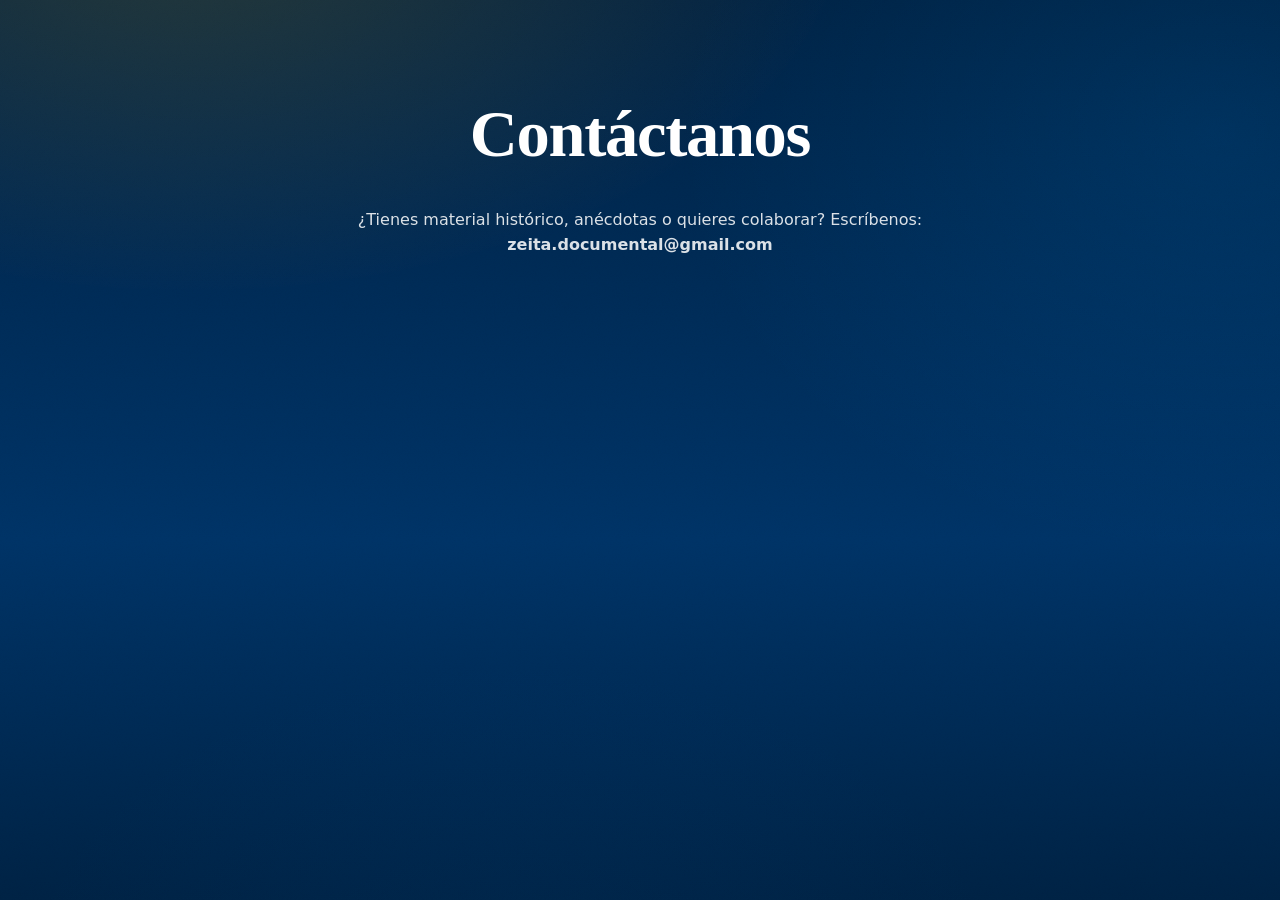
==== contacto.html @ 8b71ff65 "Add files via upload" ====
<!DOCTYPE html>
<html lang="es">
<head>
  <meta charset="UTF-8" />
  <meta name="viewport" content="width=device-width,initial-scale=1" />
  <title>Contáctanos | ZEITA</title>
  <link rel="stylesheet" href="style.css">
  <!-- Google Fonts igual -->
</head>
<body>
  <!-- NAV igual -->

  <main class="section" style="padding-top:100px;">
    <div class="wrap">
      <h1 style="text-align:center; margin-bottom:40px;">Contáctanos</h1>
      <p style="max-width:600px; margin:0 auto; text-align:center;">
        ¿Tienes material histórico, anécdotas o quieres colaborar? Escríbenos:
        <br><strong>zeita.documental@gmail.com</strong>
      </p>
      <!-- Aquí puedes agregar un formulario real más adelante -->
    </div>
  </main>
</body>
</html>
---- style.css ----
/* =========================
   ZEITA — Azul Institucional + Dorado Amarillo
   ========================= */

:root{
  --bg0:#002244; /* azul muy oscuro */
  --bg1:#003366; /* azul institucional medio */
  --bg2:#0055a4; /* azul medio-brillante */
  --ink:#ffffff; /* texto principal */
  --muted:#cbd6e8; /* textos secundarios */
  --faint:#7a8ca6; /* detalles sutiles */
  --gold:#f2b600; /* dorado amarillo acento principal */
  --gold2:#fff176; /* dorado amarillo claro */
  --gold-rgb: 242,182,0;
  --gold2-rgb: 255,241,118;
  --blue-accent: 0,153,255;
  --blue-deep: 0,85,164;
  --line: rgba(var(--gold-rgb),.22);
  --glass: rgba(255,255,255,.06);
  --glass2: rgba(255,255,255,.09);
  --shadow: 0 18px 60px rgba(0,0,0,.55);
  --shadow2: 0 12px 40px rgba(0,0,0,.45);
  --radius-xl: 28px;
  --radius-lg: 20px;
  --radius-md: 14px;
  --max: 1180px;
  --pad: clamp(18px, 2.4vw, 34px);
  --h1: clamp(2.6rem, 5.2vw, 5.2rem);
  --h2: clamp(1.6rem, 2.8vw, 2.4rem);
  --h3: clamp(1.05rem, 1.35vw, 1.3rem);
  --p: clamp(1rem, 1.1vw, 1.05rem);
  --ease: cubic-bezier(.2,.9,.2,1);
}

*{ box-sizing:border-box; }
html,body{ height:100%; }
body{
  margin:0;
  font-family: "Manrope", system-ui, -apple-system, Segoe UI, sans-serif;
  color: var(--ink);
  background:
    radial-gradient(1200px 700px at 15% -10%, rgba(var(--gold-rgb),.16), transparent 55%),
    radial-gradient(900px 700px at 95% 15%, rgba(var(--blue-accent),.10), transparent 60%),
    radial-gradient(900px 600px at 40% 110%, rgba(var(--blue-deep),.08), transparent 55%),
    linear-gradient(180deg, var(--bg0), var(--bg1) 60%, var(--bg0));
  overflow-x:hidden;
  line-height:1.55;
}

a{ color: inherit; text-decoration: none; }
button{ font: inherit; }

/* Subtle grain */
body::before{
  content:"";
  position:fixed;
  inset:0;
  pointer-events:none;
  background-image:
    url("data:image/svg+xml,%3Csvg xmlns='http://www.w3.org/2000/svg' width='220' height='220'%3E%3Cfilter id='n'%3E%3CfeTurbulence type='fractalNoise' baseFrequency='.9' numOctaves='3' stitchTiles='stitch'/%3E%3C/filter%3E%3Crect width='220' height='220' filter='url(%23n)' opacity='.18'/%3E%3C/svg%3E");
  mix-blend-mode: overlay;
  opacity:.18;
}

/* =========================
   NAV
   ========================= */
.nav{
  position: sticky;
  top: 0;
  z-index: 50;
  backdrop-filter: blur(12px);
  -webkit-backdrop-filter: blur(12px);
  background: linear-gradient(180deg, rgba(0,34,68,.78), rgba(0,34,68,.25));
  border-bottom: 1px solid var(--line);
}
.nav__inner{
  max-width: var(--max);
  margin: 0 auto;
  padding: 12px var(--pad);
  display:flex;
  align-items:center;
  justify-content:space-between;
  gap: 14px;
}
.nav__secondary-links a:hover {
  color: var(--gold);
  opacity: 1;
}
.brand{
  display:flex;
  align-items:baseline;
  gap: 10px;
  letter-spacing:.22em;
  text-transform:uppercase;
  font-weight:800;
  user-select:none;
}
.brand .mark{
  width: 10px; height:10px; border-radius:50%;
  background: radial-gradient(circle at 30% 30%, var(--gold2), var(--gold));
  box-shadow: 0 0 0 6px rgba(var(--gold-rgb),.10);
  transform: translateY(-1px);
}
.brand span{
  font-size: .92rem;
}
.brand em{
  font-style:normal;
  font-family: "Fraunces", serif;
  font-weight: 520;
  letter-spacing:.08em;
  opacity:.9;
  font-size:.82rem;
  margin-left: 4px;
  color: rgba(255,255,255,.78);
}

.nav__links{
  display:flex;
  gap: 16px;
  align-items:center;
  flex-wrap:wrap;
  justify-content:flex-end;
}
.nav__links a{
  font-size: .92rem;
  color: rgba(255,255,255,.86);
  opacity:.9;
  padding: 8px 10px;
  border-radius: 999px;
  border: 1px solid transparent;
  transition: transform .2s var(--ease), background .2s var(--ease), border-color .2s var(--ease), opacity .2s var(--ease);
}
.nav__links a:hover{
  background: rgba(255,255,255,.06);
  border-color: var(--line);
  transform: translateY(-1px);
  opacity:1;
}

.nav__cta{
  display:flex;
  gap: 10px;
  align-items:center;
}

.btn{
  border:0;
  cursor:pointer;
  border-radius: 999px;
  padding: 10px 14px;
  background: rgba(255,255,255,.06);
  color: var(--ink);
  border: 1px solid rgba(255,255,255,.10);
  box-shadow: 0 10px 30px rgba(0,0,0,.25);
  transition: transform .18s var(--ease), background .18s var(--ease), border-color .18s var(--ease);
  display:inline-flex;
  align-items:center;
  gap: 10px;
  white-space: nowrap;
}
.btn:hover{
  transform: translateY(-1px);
  background: rgba(255,255,255,.085);
  border-color: var(--line);
}
.btn:active{ transform: translateY(0px) scale(.98); }

.btn--gold{
  background: linear-gradient(135deg, rgba(var(--gold-rgb),.95), rgba(var(--gold2-rgb),.85));
  color: #001122;
  border: 1px solid rgba(var(--gold2-rgb),.45);
  box-shadow: 0 18px 45px rgba(var(--gold-rgb),.14);
}
.btn--gold:hover{
  background: linear-gradient(135deg, rgba(var(--gold2-rgb),.95), rgba(var(--gold-rgb),.9));
  border-color: rgba(255,255,255,.22);
}

.icon{
  width: 16px;
  height: 16px;
  display:inline-block;
}

/* Mobile menu */
.menuBtn{
  display:none;
}

/* =========================
   LAYOUT UTILS
   ========================= */
.wrap{
  max-width: var(--max);
  margin: 0 auto;
  padding: 0 var(--pad);
}

.section{
  padding: clamp(54px, 7vw, 96px) 0;
  position:relative;
}
.section__head{
  display:flex;
  align-items:flex-end;
  justify-content:space-between;
  gap: 18px;
  margin-bottom: 22px;
}
.kicker{
  text-transform: uppercase;
  letter-spacing: .28em;
  font-weight: 700;
  font-size: .82rem;
  color: rgba(var(--gold-rgb),.9);
}
h1,h2,h3{
  margin:0;
  font-family: "Fraunces", serif;
}
h1{
  font-size: var(--h1);
  line-height: 1.02;
  letter-spacing: -0.02em;
}
h2{
  font-size: var(--h2);
  line-height: 1.12;
  letter-spacing: -0.01em;
}
h3{
  font-size: var(--h3);
  letter-spacing: -0.01em;
}
p{
  margin:0;
  font-size: var(--p);
  color: rgba(255,255,255,.86);
}
.muted{ color: var(--muted); }

.rule{
  height:1px;
  background: linear-gradient(90deg, transparent, rgba(var(--gold-rgb),.35), transparent);
  margin-top: 18px;
}

/* =========================
   HERO
   ========================= */
.hero{
  min-height: calc(100vh - 58px);
  display:grid;
  align-items:center;
  position:relative;
  isolation:isolate;
  padding: clamp(26px, 4vw, 46px) 0 clamp(56px, 6vw, 86px);
}

/* “Poster” background */
.hero::before{
  content:"";
  position:absolute;
  inset: -40px -20px -20px -20px;
  background:
    radial-gradient(900px 520px at 22% 28%, rgba(var(--gold-rgb),.20), transparent 58%),
    radial-gradient(700px 520px at 80% 22%, rgba(var(--blue-accent),.12), transparent 60%),
    radial-gradient(820px 520px at 56% 85%, rgba(var(--blue-deep),.10), transparent 60%),
    linear-gradient(180deg, rgba(0,0,0,.68), rgba(0,0,0,.92));
  z-index:-2;
}
.hero::after{
  content:"";
  position:absolute;
  inset:0;
  background:
    linear-gradient(90deg, rgba(var(--gold-rgb),.10) 1px, transparent 1px) 0 0/56px 56px,
    linear-gradient(0deg, rgba(255,255,255,.06) 1px, transparent 1px) 0 0/56px 56px;
  opacity:.10;
  mask-image: radial-gradient(600px 420px at 40% 35%, black 20%, transparent 68%);
  z-index:-1;
  pointer-events:none;
}

.hero__grid{
  display:grid;
  grid-template-columns: 1.2fr .8fr;
  gap: clamp(18px, 3.2vw, 36px);
  align-items:stretch;
}

.hero__copy{
  background: linear-gradient(180deg, rgba(255,255,255,.06), rgba(255,255,255,.03));
  border: 1px solid rgba(255,255,255,.10);
  border-radius: var(--radius-xl);
  box-shadow: var(--shadow);
  padding: clamp(18px, 2.8vw, 30px);
  position:relative;
  overflow:hidden;
}
.hero__copy::before{
  content:"";
  position:absolute;
  inset:-2px;
  background: radial-gradient(500px 220px at 20% 0%, rgba(var(--gold-rgb),.22), transparent 70%);
  pointer-events:none;
  opacity:.8;
}
.hero__copy > *{ position:relative; }

.hero__titleRow{
  display:flex;
  align-items:flex-end;
  justify-content:space-between;
  gap: 14px;
  margin-bottom: 14px;
}

.tag{
  display:inline-flex;
  align-items:center;
  gap: 10px;
  padding: 10px 12px;
  border-radius: 999px;
  background: rgba(255,255,255,.06);
  border: 1px solid rgba(var(--gold-rgb),.20);
  color: rgba(255,255,255,.88);
  font-size: .9rem;
  box-shadow: 0 12px 35px rgba(0,0,0,.25);
  max-width: max-content;
}
.tag b{
  color: rgba(var(--gold-rgb),.95);
  font-weight: 800;
  letter-spacing: .12em;
  text-transform: uppercase;
  font-size: .78rem;
}

.hero__lede{
  margin-top: 14px;
  max-width: 64ch;
}

.hero__actions{
  display:flex;
  flex-wrap:wrap;
  gap: 12px;
  margin-top: 18px;
  align-items:center;
}

.metaRow{
  display:flex;
  flex-wrap:wrap;
  gap: 10px;
  margin-top: 18px;
  padding-top: 16px;
  border-top: 1px solid rgba(255,255,255,.10);
}
.chip{
  display:flex;
  gap: 10px;
  align-items:center;
  padding: 10px 12px;
  border-radius: 14px;
  background: rgba(0,0,0,.28);
  border: 1px solid rgba(255,255,255,.10);
  color: rgba(255,255,255,.86);
  min-width: 170px;
}
.chip strong{
  display:block;
  font-size:.9rem;
  font-weight:800;
  letter-spacing:.03em;
}
.chip span{
  display:block;
  font-size:.82rem;
  color: var(--muted);
  margin-top: 2px;
}

.hero__poster{
  border-radius: var(--radius-xl);
  border: 1px solid rgba(255,255,255,.10);
  background:
    radial-gradient(1100px 520px at 30% 15%, rgba(var(--gold-rgb),.26), transparent 55%),
    radial-gradient(700px 520px at 80% 78%, rgba(var(--blue-accent),.12), transparent 58%),
    linear-gradient(180deg, rgba(255,255,255,.06), rgba(255,255,255,.03));
  box-shadow: var(--shadow);
  overflow:hidden;
  position:relative;
  min-height: 420px;
  display:grid;
  align-items:end;
}

.posterFilm{
  position:absolute;
  inset:0;
  opacity:.9;
  pointer-events:none;
}

.poster__inner{
  padding: 18px 18px 16px;
  display:grid;
  gap: 12px;
  position:relative;
}
.poster__badge{
  justify-self:start;
  display:inline-flex;
  align-items:center;
  gap: 10px;
  padding: 10px 12px;
  border-radius: 14px;
  background: rgba(0,34,68,.55);
  border: 1px solid rgba(255,255,255,.12);
  backdrop-filter: blur(10px);
  -webkit-backdrop-filter: blur(10px);
  box-shadow: var(--shadow2);
  color: rgba(255,255,255,.92);
  font-size:.92rem;
}
.poster__badge i{
  width: 10px; height:10px; border-radius:50%;
  background: radial-gradient(circle at 30% 30%, var(--gold2), var(--gold));
  box-shadow: 0 0 0 7px rgba(var(--gold-rgb),.10);
  display:inline-block;
}
.poster__title{
  font-family: "Fraunces", serif;
  font-size: clamp(1.55rem, 2.2vw, 2.2rem);
  letter-spacing:-.02em;
  margin:0;
}
.poster__sub{
  color: var(--muted);
  font-size: .95rem;
  margin:0;
  max-width: 45ch;
}

.poster__stats{
  display:grid;
  grid-template-columns: repeat(3, minmax(0, 1fr));
  gap: 10px;
  margin-top: 4px;
}
.stat{
  padding: 12px;
  border-radius: 16px;
  border: 1px solid rgba(255,255,255,.10);
  background: rgba(0,0,0,.28);
  backdrop-filter: blur(10px);
  -webkit-backdrop-filter: blur(10px);
}
.stat b{
  display:block;
  color: rgba(var(--gold2-rgb),.92);
  font-weight: 900;
  letter-spacing: .06em;
  text-transform: uppercase;
  font-size: .76rem;
}
.stat span{
  display:block;
  margin-top: 6px;
  font-weight: 750;
  font-size: 1rem;
  color: rgba(255,255,255,.92);
}

/* =========================
   FEATURE GRID
   ========================= */
.grid{
  display:grid;
  grid-template-columns: 1fr 1fr;
  gap: clamp(14px, 2vw, 22px);
}

.card{
  border-radius: var(--radius-lg);
  border: 1px solid rgba(255,255,255,.10);
  background: linear-gradient(180deg, rgba(255,255,255,.06), rgba(255,255,255,.03));
  box-shadow: 0 18px 50px rgba(0,0,0,.35);
  padding: clamp(16px, 2vw, 22px);
  position:relative;
  overflow:hidden;
  transform: translateZ(0);
  transition: transform .22s var(--ease), border-color .22s var(--ease), background .22s var(--ease);
}
.card::before{
  content:"";
  position:absolute;
  inset:-1px;
  background: radial-gradient(380px 220px at 15% 0%, rgba(var(--gold-rgb),.18), transparent 70%);
  opacity:.65;
  pointer-events:none;
}
.card > *{ position:relative; }

.card:hover{
  transform: translateY(-6px);
  border-color: var(--line);
  background: linear-gradient(180deg, rgba(255,255,255,.075), rgba(255,255,255,.035));
}

.card__top{
  display:flex;
  align-items:flex-start;
  justify-content:space-between;
  gap: 10px;
  margin-bottom: 10px;
}
.pill{
  display:inline-flex;
  align-items:center;
  gap: 8px;
  padding: 8px 10px;
  border-radius: 999px;
  background: rgba(0,0,0,.26);
  border: 1px solid rgba(255,255,255,.10);
  color: var(--muted);
  font-size: .86rem;
}
.dot{
  width:8px; height:8px; border-radius:50%;
  background: rgba(var(--gold-rgb),.95);
  box-shadow: 0 0 0 6px rgba(var(--gold-rgb),.12);
  display:inline-block;
}
.card h3{
  margin: 2px 0 8px;
  color: rgba(255,255,255,.95);
}
.card p{
  color: var(--muted);
}

/* =========================
   TIMELINE
   ========================= */
.timeline{
  margin-top: 18px;
  display:grid;
  gap: 14px;
}
.event{
  border-radius: var(--radius-lg);
  border: 1px solid rgba(255,255,255,.10);
  background: rgba(0,0,0,.22);
  overflow:hidden;
  position:relative;
}
.event::before{
  content:"";
  position:absolute;
  left: 0; top: 0; bottom:0;
  width: 2px;
  background: linear-gradient(180deg, rgba(var(--gold2-rgb),.9), rgba(var(--gold-rgb),.15));
  opacity:.9;
}
.event__inner{
  padding: 16px 16px 16px 18px;
  display:grid;
  grid-template-columns: 180px 1fr;
  gap: 12px;
  align-items:start;
}
.event__when{
  padding: 12px;
  border-radius: 16px;
  background: linear-gradient(180deg, rgba(255,255,255,.06), rgba(255,255,255,.02));
  border: 1px solid rgba(var(--gold-rgb),.18);
}
.event__when b{
  display:block;
  font-size: .82rem;
  letter-spacing: .22em;
  text-transform: uppercase;
  color: rgba(var(--gold2-rgb),.95);
  font-weight: 900;
}
.event__when span{
  display:block;
  margin-top: 6px;
  color: var(--muted);
  font-size: .95rem;
  font-weight: 650;
}
.event__body h3{
  margin: 2px 0 6px;
}
.event__body p{
  margin:0;
  color: var(--muted);
}

/* =========================
   TRAILER
   ========================= */
.trailer{
  border-radius: var(--radius-xl);
  border: 1px solid rgba(255,255,255,.10);
  background:
    radial-gradient(900px 420px at 18% 10%, rgba(var(--gold-rgb),.20), transparent 60%),
    radial-gradient(750px 420px at 90% 90%, rgba(var(--blue-accent),.10), transparent 65%),
    linear-gradient(180deg, rgba(255,255,255,.05), rgba(255,255,255,.02));
  box-shadow: var(--shadow);
  overflow:hidden;
  position:relative;
}
.trailer__grid{
  display:grid;
  grid-template-columns: 1fr .9fr;
  gap: 0;
  align-items:stretch;
}
.screen{
  position:relative;
  min-height: 340px;
  overflow:hidden;
  border-right: 1px solid rgba(255,255,255,.08);
  background: linear-gradient(180deg, rgba(0,0,0,.35), rgba(0,0,0,.75));
}

.screen::before{
  content:"";
  position:absolute;
  inset:-40px;
  background:
    linear-gradient(0deg, rgba(255,255,255,.06), rgba(255,255,255,0) 30%),
    radial-gradient(900px 420px at 50% 40%, rgba(var(--gold2-rgb),.18), transparent 62%),
    conic-gradient(from 120deg at 40% 45%,
      rgba(255,255,255,.10),
      rgba(255,255,255,0) 18%,
      rgba(var(--gold-rgb),.22) 35%,
      rgba(255,255,255,0) 54%,
      rgba(var(--blue-accent),.12) 72%,
      rgba(255,255,255,0) 100%);
  filter: blur(0px);
  opacity:.9;
  transform: translate3d(0,0,0);
  animation: drift 10s linear infinite;
}
.screen::after{
  content:"";
  position:absolute;
  inset:0;
  background:
    linear-gradient(90deg, rgba(0,0,0,.55), transparent 22%, transparent 78%, rgba(0,0,0,.55)),
    repeating-linear-gradient(0deg, rgba(255,255,255,.055) 0 1px, transparent 1px 5px);
  opacity:.35;
  pointer-events:none;
  mix-blend-mode: overlay;
}
@keyframes drift{
  0%{ transform: translate3d(-2%, -1%, 0) scale(1.02); }
  50%{ transform: translate3d(2%, 1%, 0) scale(1.03); }
  100%{ transform: translate3d(-2%, -1%, 0) scale(1.02); }
}

.play{
  position:absolute;
  inset:0;
  display:grid;
  place-items:center;
  padding: 18px;
}
.playBtn{
  cursor:pointer;
  border: 1px solid rgba(var(--gold2-rgb),.32);
  background: rgba(0,34,68,.52);
  backdrop-filter: blur(10px);
  -webkit-backdrop-filter: blur(10px);
  color: rgba(255,255,255,.92);
  border-radius: 999px;
  padding: 12px 14px;
  display:inline-flex;
  align-items:center;
  gap: 10px;
  box-shadow: 0 18px 50px rgba(0,0,0,.55);
  transition: transform .2s var(--ease), border-color .2s var(--ease), background .2s var(--ease);
  user-select:none;
}
.playBtn:hover{
  transform: translateY(-2px);
  border-color: rgba(var(--gold2-rgb),.55);
  background: rgba(0,34,68,.62);
}
.playBtn:active{ transform: translateY(0) scale(.98); }

.triangle{
  width: 0; height: 0;
  border-left: 10px solid rgba(var(--gold2-rgb),.95);
  border-top: 7px solid transparent;
  border-bottom: 7px solid transparent;
  filter: drop-shadow(0 6px 18px rgba(var(--gold-rgb),.25));
}

.trailer__panel{
  padding: clamp(18px, 2.4vw, 26px);
  display:grid;
  gap: 14px;
}
.list{
  display:grid;
  gap: 10px;
  padding:0;
  margin:0;
  list-style:none;
}
.li{
  display:flex;
  gap: 10px;
  align-items:flex-start;
  padding: 12px;
  border-radius: 16px;
  border: 1px solid rgba(255,255,255,.10);
  background: rgba(0,0,0,.22);
}
.li svg{ flex:0 0 auto; margin-top: 2px; opacity:.95; }
.li b{ display:block; font-weight:850; letter-spacing:-.01em; }
.li span{ display:block; color: var(--muted); margin-top: 3px; font-size:.95rem; }

/* =========================
   QUOTES
   ========================= */
.quotes{
  display:grid;
  grid-template-columns: 1.2fr .8fr;
  gap: clamp(14px, 2vw, 22px);
  align-items:stretch;
}
blockquote{
  margin:0;
  border-radius: var(--radius-xl);
  border: 1px solid rgba(255,255,255,.10);
  background: linear-gradient(180deg, rgba(255,255,255,.06), rgba(255,255,255,.03));
  box-shadow: var(--shadow2);
  padding: clamp(18px, 2.2vw, 26px);
  position:relative;
  overflow:hidden;
}
blockquote::before{
  content:"“";
  position:absolute;
  top: -22px;
  left: 12px;
  font-family: "Fraunces", serif;
  font-size: 120px;
  color: rgba(var(--gold-rgb),.22);
  line-height:1;
}
blockquote p{
  position:relative;
  font-size: clamp(1.02rem, 1.2vw, 1.14rem);
  color: rgba(255,255,255,.88);
  max-width: 70ch;
}
blockquote footer{
  margin-top: 14px;
  color: var(--muted);
  font-size: .95rem;
  position:relative;
}
.quoteAside{
  border-radius: var(--radius-xl);
  border: 1px solid rgba(var(--gold-rgb),.18);
  background: rgba(0,0,0,.22);
  padding: clamp(18px, 2.2vw, 26px);
  box-shadow: var(--shadow2);
  display:grid;
  gap: 12px;
  align-content:start;
}
.quoteAside .mini{
  display:grid;
  gap: 6px;
  padding: 12px;
  border-radius: 18px;
  border: 1px solid rgba(255,255,255,.10);
  background: rgba(255,255,255,.04);
}
.quoteAside .mini b{
  letter-spacing: .18em;
  text-transform: uppercase;
  font-size: .78rem;
  color: rgba(var(--gold2-rgb),.9);
}
.quoteAside .mini span{
  color: var(--muted);
  font-size: .95rem;
}

/* =========================
   FOOTER
   ========================= */
footer.siteFooter{
  padding: 42px 0 56px;
  border-top: 1px solid rgba(255,255,255,.08);
  background: linear-gradient(180deg, rgba(0,0,0,0), rgba(0,0,0,.35));
}
.footerGrid{
  display:grid;
  grid-template-columns: 1.2fr .8fr;
  gap: 18px;
  align-items:start;
}
.fine{
  color: var(--muted);
  font-size:.95rem;
}
.footLinks{
  display:flex;
  flex-wrap:wrap;
  gap: 10px;
  justify-content:flex-end;
  align-items:center;
}
.footLinks a{
  padding: 8px 10px;
  border-radius: 999px;
  border: 1px solid rgba(255,255,255,.10);
  background: rgba(255,255,255,.04);
  color: rgba(255,255,255,.84);
  transition: transform .2s var(--ease), border-color .2s var(--ease), background .2s var(--ease);
  font-size:.92rem;
}
.footLinks a:hover{
  transform: translateY(-2px);
  border-color: var(--line);
  background: rgba(255,255,255,.06);
}

/* =========================
   REVEAL ANIMATIONS
   ========================= */
.reveal{
  opacity:0;
  transform: translateY(14px);
  filter: blur(2px);
  transition: opacity .7s var(--ease), transform .7s var(--ease), filter .7s var(--ease);
}
.reveal.in{
  opacity:1;
  transform: translateY(0);
  filter: blur(0);
}
.stagger > *{
  opacity:0;
  transform: translateY(10px);
  transition: opacity .7s var(--ease), transform .7s var(--ease);
}
.stagger.in > *{
  opacity:1;
  transform: translateY(0);
}
.stagger.in > *:nth-child(1){ transition-delay: .04s; }
.stagger.in > *:nth-child(2){ transition-delay: .10s; }
.stagger.in > *:nth-child(3){ transition-delay: .16s; }
.stagger.in > *:nth-child(4){ transition-delay: .22s; }
.stagger.in > *:nth-child(5){ transition-delay: .28s; }
.stagger.in > *:nth-child(6){ transition-delay: .34s; }

/* =========================
   RESPONSIVE
   ========================= */
@media (max-width: 980px){
  .hero__grid{ grid-template-columns: 1fr; }
  .hero__poster{ min-height: 360px; }
  .trailer__grid{ grid-template-columns: 1fr; }
  .screen{ border-right: 0; border-bottom: 1px solid rgba(255,255,255,.08); min-height: 300px; }
  .quotes{ grid-template-columns: 1fr; }
  .footerGrid{ grid-template-columns: 1fr; }
  .footLinks{ justify-content:flex-start; }
  .event__inner{ grid-template-columns: 1fr; }
  .event__when{ max-width: 360px; }
}
@media (max-width: 760px){
  .nav__links{ display:none; }
  .menuBtn{ display:inline-flex; }
  .grid{ grid-template-columns: 1fr; }
  .poster__stats{ grid-template-columns: 1fr; }
  .chip{ min-width: 0; flex: 1 1 220px; }
}

/* Mobile drawer */
.drawer{
  position:fixed;
  inset:0;
  background: rgba(0,0,0,.65);
  opacity:0;
  pointer-events:none;
  transition: opacity .25s var(--ease);
  z-index: 80;
}
.drawer.open{
  opacity:1;
  pointer-events:auto;
}
.drawer__panel{
  position:absolute;
  right: 12px;
  top: 12px;
  width: min(420px, calc(100% - 24px));
  border-radius: 22px;
  border: 1px solid rgba(255,255,255,.12);
  background: rgba(0,34,68,.72);
  backdrop-filter: blur(14px);
  -webkit-backdrop-filter: blur(14px);
  box-shadow: 0 22px 70px rgba(0,0,0,.6);
  padding: 14px;
  transform: translateY(-10px) scale(.98);
  transition: transform .25s var(--ease);
}
.drawer.open .drawer__panel{ transform: translateY(0) scale(1); }
.drawer__panel header{
  display:flex;
  align-items:center;
  justify-content:space-between;
  gap: 10px;
  padding: 6px 6px 10px;
}
.drawer__panel nav{
  display:grid;
  gap: 8px;
  padding: 6px;
}
.drawer__panel nav a{
  padding: 12px 12px;
  border-radius: 14px;
  border: 1px solid rgba(255,255,255,.10);
  background: rgba(255,255,255,.04);
  color: rgba(255,255,255,.90);
}
.drawer__panel nav a:hover{
  border-color: var(--line);
  background: rgba(255,255,255,.06);
}

/* Prefer reduced motion */
@media (prefers-reduced-motion: reduce){
  .reveal, .stagger > * { transition: none !important; }
  .screen::before{ animation: none !important; }
}

.nav__inner {
  display: flex;
  align-items: center;
  justify-content: center; /* Centra todo horizontalmente */
  gap: 60px;
  padding: 20px 30px; /* Más padding vertical para dar espacio arriba y abajo */
  max-width: var(--max);
  margin: 0 auto;
  flex-wrap: nowrap;
}

.brand {
  display: flex;
  align-items: center;
  gap: 8px;
  flex-shrink: 0;
  white-space: nowrap;
}

/* Logo */
.brand-logo {
  width: 38px;
  height: 38px;
  border-radius: 50%;
  object-fit: contain;
  background: #000;
  margin: 0;
}

/* Texto ZEITA y Documental Sudamericano */
.brand span {
  font-weight: bold;
  font-size: 1.4rem; /* Un poco más grande */
  color: var(--ink);
  line-height: 1.1;
}

.brand em {
  font-style: normal;
  font-size: 0.9rem;
  color: rgba(0,0,0,0.6);
  display: block; /* Esto hace que esté en línea separada */
  line-height: 1.1;
  margin-top: 2px;
}

/* Enlaces principales */
.nav__links {
  display: flex;
  justify-content: center;
  gap: 50px;
  flex: 1 1 auto;
  min-width: 500px;
  flex-shrink: 0;
}

/* Botones y menú a la derecha */
.nav__cta {
  display: flex;
  align-items: center;
  gap: 20px;
  flex-shrink: 0;
  white-space: nowrap;
  position: relative;
}

/* Ocultar enlaces secundarios originales */
.nav__secondary-links {
  display: none;
}

/* Botón desplegable + información */
.btn-info {
  background-color: #FF7F50; /* Color anaranjado */
  color: white;
  border: none;
  padding: 8px 16px;
  border-radius: 999px;
  cursor: pointer;
  font-weight: 600;
  transition: background-color 0.3s ease;
  display: flex;
  align-items: center;
  gap: 6px;
}

.btn-info:hover,
.btn-info:focus {
  background-color: #FF6333;
  outline: none;
}

/* Contenedor desplegable */
.dropdown-menu {
  position: absolute;
  top: 100%;
  right: 0;
  background: white;
  border-radius: 8px;
  box-shadow: 0 4px 12px rgba(0,0,0,0.15);
  padding: 12px 20px;
  display: none;
  flex-direction: column;
  gap: 12px;
  min-width: 160px;
  z-index: 1000;
}

/* Enlaces del menú desplegable */
.dropdown-menu a {
  color: #333;
  text-decoration: none;
  font-weight: 500;
  padding: 6px 8px;
  border-radius: 6px;
  transition: background-color 0.2s ease, color 0.2s ease;
  display: block;
}

/* Color anaranjado al seleccionar o pasar mouse */
.dropdown-menu a:hover,
.dropdown-menu a:focus {
  background-color: #FF7F50;
  color: white;
  outline: none;
}

/* Mostrar menú cuando activo */
.dropdown-menu.show {
  display: flex;
}

/* Rotación flecha en botón desplegable */
.btn-info svg {
  transition: transform 0.3s;
}

/* Responsive */
@media (max-width: 1000px) {
  .nav__links {
    min-width: 300px;
    gap: 30px;
  }
}

@media (max-width: 760px) {
  .nav__links {
    display: none;
  }
}
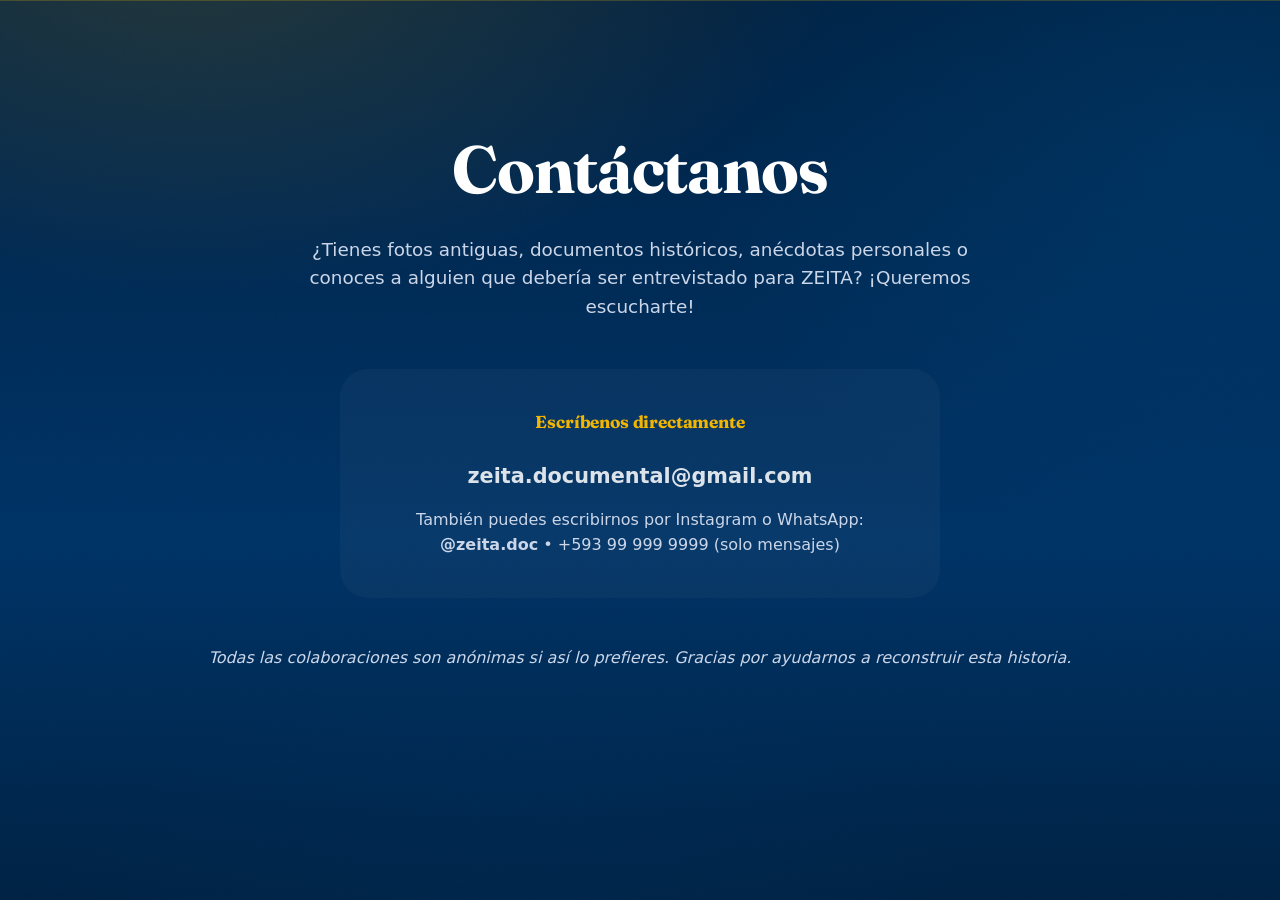
==== commit 7759b61e: "Update contacto.html" ====
--- a/contacto.html
+++ b/contacto.html
@@ -2,23 +2,53 @@
 <html lang="es">
 <head>
   <meta charset="UTF-8" />
-  <meta name="viewport" content="width=device-width,initial-scale=1" />
+  <meta name="viewport" content="width=device-width, initial-scale=1.0" />
   <title>Contáctanos | ZEITA</title>
-  <link rel="stylesheet" href="style.css">
-  <!-- Google Fonts igual -->
+  <meta name="description" content="¿Quieres colaborar con ZEITA? Contáctanos para compartir material, anécdotas o proponer entrevistas." />
+  <link rel="preconnect" href="https://fonts.googleapis.com">
+  <link rel="preconnect" href="https://fonts.gstatic.com" crossorigin>
+  <link href="https://fonts.googleapis.com/css2?family=Fraunces:opsz,wght@9..144,200..900&family=Manrope:wght@300..800&display=swap" rel="stylesheet">
+  <link rel="stylesheet" href="style.css" />
 </head>
 <body>
-  <!-- NAV igual -->
 
-  <main class="section" style="padding-top:100px;">
+  <!-- NAV (igual que index.html) -->
+  <div class="nav" role="banner">
+    <!-- Copia aquí el nav completo -->
+  </div>
+
+  <!-- MOBILE DRAWER -->
+  <div class="drawer" id="drawer" role="dialog" aria-modal="true" aria-label="Menú">
+    <!-- Copia aquí el drawer -->
+  </div>
+
+  <main class="section" style="padding-top: clamp(100px, 15vh, 180px);">
     <div class="wrap">
-      <h1 style="text-align:center; margin-bottom:40px;">Contáctanos</h1>
-      <p style="max-width:600px; margin:0 auto; text-align:center;">
-        ¿Tienes material histórico, anécdotas o quieres colaborar? Escríbenos:
-        <br><strong>zeita.documental@gmail.com</strong>
+      <h1 style="text-align:center; margin-bottom:2rem;">Contáctanos</h1>
+
+      <p style="text-align:center; max-width:700px; margin:0 auto 3rem; font-size:1.15rem; color:var(--muted);">
+        ¿Tienes fotos antiguas, documentos históricos, anécdotas personales o conoces a alguien que debería ser entrevistado para ZEITA? ¡Queremos escucharte!
       </p>
-      <!-- Aquí puedes agregar un formulario real más adelante -->
+
+      <div style="max-width:600px; margin:0 auto; background:rgba(255,255,255,0.03); padding:2.5rem; border-radius:var(--radius-xl); border:1px solid rgba(var(--gold),0.15);">
+        <h3 style="text-align:center; margin-bottom:1.5rem; color:var(--gold);">Escríbenos directamente</h3>
+        <p style="text-align:center; font-size:1.3rem; margin:1rem 0;">
+          <strong>zeita.documental@gmail.com</strong>
+        </p>
+        <p style="text-align:center; color:var(--muted);">
+          También puedes escribirnos por Instagram o WhatsApp:<br>
+          <strong>@zeita.doc</strong> • +593 99 999 9999 (solo mensajes)
+        </p>
+      </div>
+
+      <p style="text-align:center; margin-top:3rem; color:var(--muted); font-style:italic;">
+        Todas las colaboraciones son anónimas si así lo prefieres. Gracias por ayudarnos a reconstruir esta historia.
+      </p>
     </div>
   </main>
+
+  <!-- Footer -->
+
+  <!-- Script -->
 </body>
-</html>+</html>
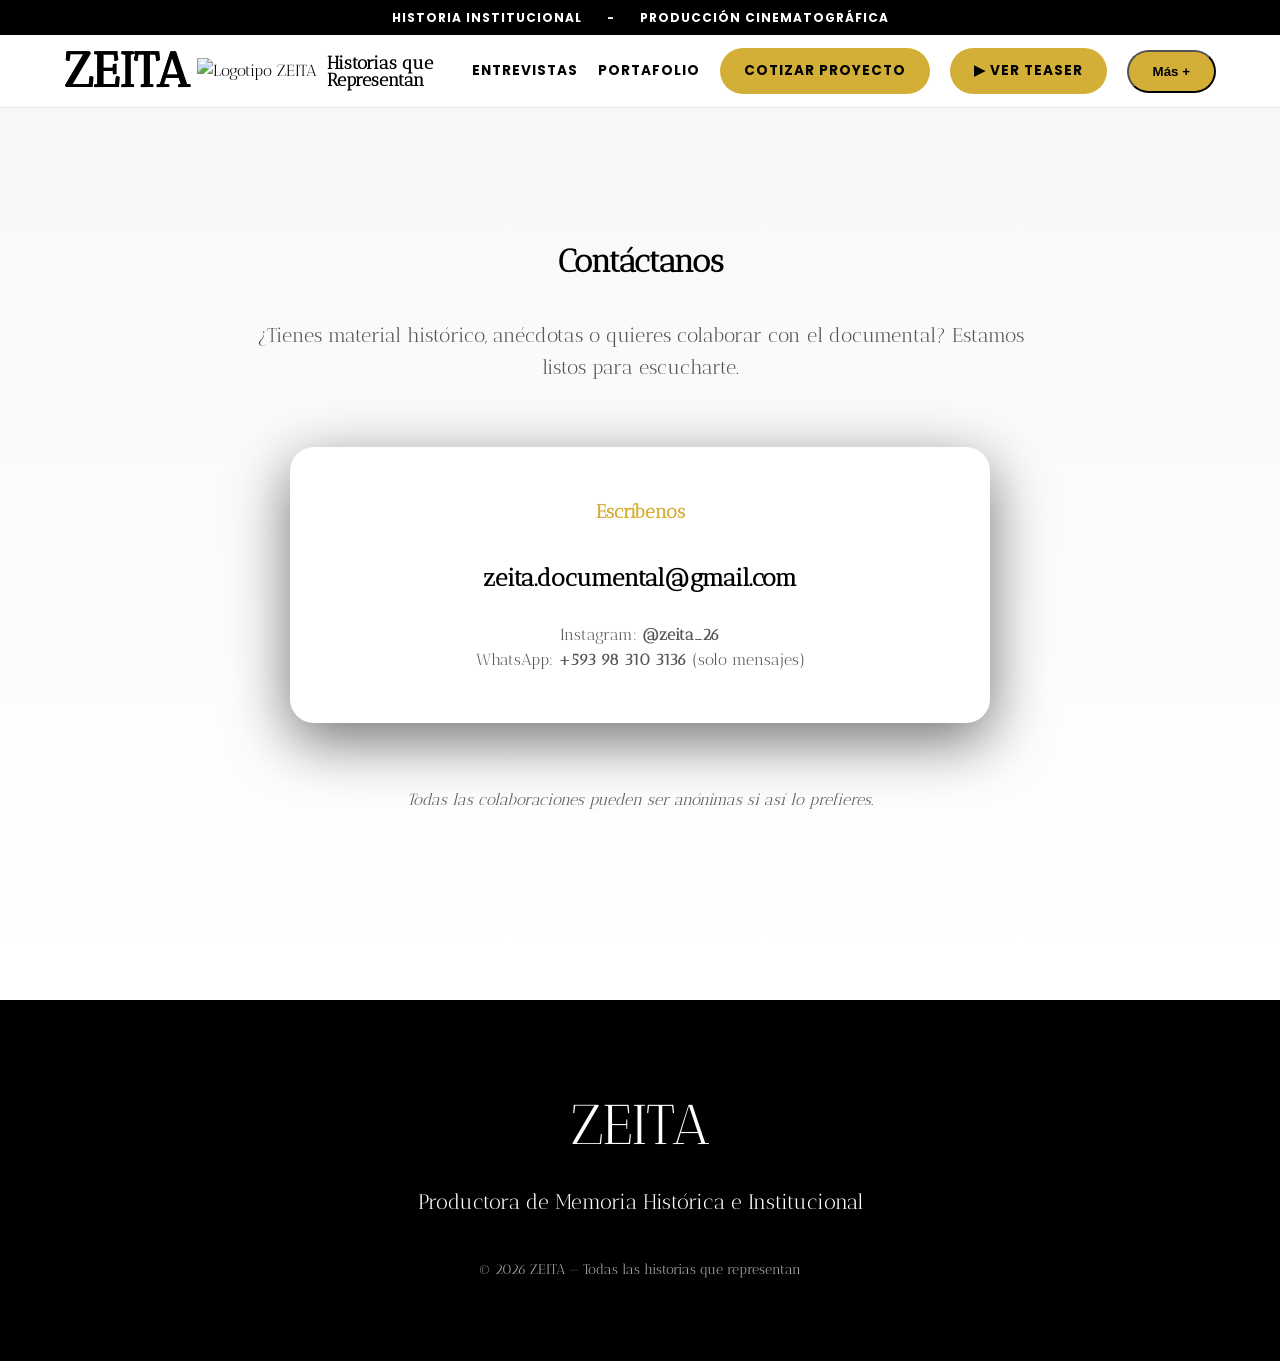
==== commit 3042ae45: "Update contacto.html" ====
--- a/contacto.html
+++ b/contacto.html
@@ -1,54 +1,95 @@
 <!DOCTYPE html>
 <html lang="es">
 <head>
-  <meta charset="UTF-8" />
-  <meta name="viewport" content="width=device-width, initial-scale=1.0" />
-  <title>Contáctanos | ZEITA</title>
-  <meta name="description" content="¿Quieres colaborar con ZEITA? Contáctanos para compartir material, anécdotas o proponer entrevistas." />
-  <link rel="preconnect" href="https://fonts.googleapis.com">
-  <link rel="preconnect" href="https://fonts.gstatic.com" crossorigin>
-  <link href="https://fonts.googleapis.com/css2?family=Fraunces:opsz,wght@9..144,200..900&family=Manrope:wght@300..800&display=swap" rel="stylesheet">
-  <link rel="stylesheet" href="style.css" />
+    <meta charset="UTF-8">
+    <meta name="viewport" content="width=device-width, initial-scale=1.0">
+    <title>Contáctanos | ZEITA</title>
+    <link rel="preconnect" href="https://fonts.googleapis.com">
+    <link rel="preconnect" href="https://fonts.gstatic.com" crossorigin>
+    <link href="https://fonts.googleapis.com/css2?family=Antic+Didone&family=Poppins:wght@400;700&family=Fraunces:opsz,wght@9..144,200..900&display=swap" rel="stylesheet">
+    <link rel="stylesheet" href="style.css">
 </head>
 <body>
 
-  <!-- NAV (igual que index.html) -->
-  <div class="nav" role="banner">
-    <!-- Copia aquí el nav completo -->
-  </div>
+    <!-- TOP BAR -->
+    <div class="top-bar">
+        <a href="index.html">Historia Institucional</a>
+        <span>-</span>
+        <a href="index.html">Producción Cinematográfica</a>
+    </div>
 
-  <!-- MOBILE DRAWER -->
-  <div class="drawer" id="drawer" role="dialog" aria-modal="true" aria-label="Menú">
-    <!-- Copia aquí el drawer -->
-  </div>
+    <!-- NAVBAR -->
+    <nav class="navbar">
+        <a href="index.html" class="brand-container">
+            <span class="zeita-text">ZEITA</span>
+            <div class="logo-box">
+                <img src="https://blogger.googleusercontent.com/img/a/AVvXsEjLt5H2i5HwzHPmCQc_kf-XkdGtcOzWYSc5dw30TAfFcQzuYK7a0mP25NaqrZ0JCBdbOTHUnNi9WnXCPghpH4y3bI_HzHCHfPg467NNL1L9BalnXrrNFHt3OYAxC_20RlxNcPb2S0Rpkte70VE6KuVhKR4rttQyma46-BEvGJAeXU6aSnkHH--1vR6z9Luw" alt="Logotipo ZEITA">
+            </div>
+            <span class="brand-tagline">
+                <span>Historias que</span>
+                <span>Representan</span>
+            </span>
+        </a>
+        
+        <div class="nav-menu">
+            <a href="Entrevistas.html">Entrevistas</a>
+            <a href="Portafolio.html">Portafolio</a>
+            <a href="Cotizar Proyecto.html" class="btn-subscribe">Cotizar Proyecto</a>
+            <a href="#" id="openVideoBtn" class="btn-teaser">▶ Ver Teaser</a>
+            
+            <button id="masBtn" class="btn-mas">Más +</button>
+            
+            <div class="dropdown-menu" id="masDropdown">
+                <a href="sobre-nosotros.html">Sobre Nosotros</a>
+                <a href="contacto.html">Contáctanos</a>
+                <a href="redes.html">Redes Sociales</a>
+                <a href="galeria.html">Galería</a>
+            </div>
+        </div>
+    </nav>
 
-  <main class="section" style="padding-top: clamp(100px, 15vh, 180px);">
-    <div class="wrap">
-      <h1 style="text-align:center; margin-bottom:2rem;">Contáctanos</h1>
+    <main class="section">
+        <div class="content-wrapper">
+            <h1 style="text-align:center; margin-bottom: 2rem;">Contáctanos</h1>
+            
+            <p style="text-align:center; max-width: 800px; margin: 0 auto 4rem; font-size: 1.25rem; color: #555;">
+                ¿Tienes material histórico, anécdotas o quieres colaborar con el documental? Estamos listos para escucharte.
+            </p>
 
-      <p style="text-align:center; max-width:700px; margin:0 auto 3rem; font-size:1.15rem; color:var(--muted);">
-        ¿Tienes fotos antiguas, documentos históricos, anécdotas personales o conoces a alguien que debería ser entrevistado para ZEITA? ¡Queremos escucharte!
-      </p>
+            <div class="contact-box" style="max-width: 700px; margin: 0 auto; padding: 50px 40px;">
+                <h3 style="text-align:center; margin-bottom: 2rem; color: var(--primary);">Escríbenos</h3>
+                <p style="text-align:center; font-size: 1.5rem; margin: 1.5rem 0;">
+                    <strong>zeita.documental@gmail.com</strong>
+                </p>
+                <p style="text-align:center; color: #555;">
+                    Instagram: <strong>@zeita_26</strong><br>
+                    WhatsApp: <strong>+593 98 310 3136</strong> (solo mensajes)
+                </p>
+            </div>
 
-      <div style="max-width:600px; margin:0 auto; background:rgba(255,255,255,0.03); padding:2.5rem; border-radius:var(--radius-xl); border:1px solid rgba(var(--gold),0.15);">
-        <h3 style="text-align:center; margin-bottom:1.5rem; color:var(--gold);">Escríbenos directamente</h3>
-        <p style="text-align:center; font-size:1.3rem; margin:1rem 0;">
-          <strong>zeita.documental@gmail.com</strong>
-        </p>
-        <p style="text-align:center; color:var(--muted);">
-          También puedes escribirnos por Instagram o WhatsApp:<br>
-          <strong>@zeita.doc</strong> • +593 99 999 9999 (solo mensajes)
-        </p>
-      </div>
+            <p style="text-align:center; margin-top: 4rem; font-style:italic; color:#555;">
+                Todas las colaboraciones pueden ser anónimas si así lo prefieres.
+            </p>
+        </div>
+    </main>
 
-      <p style="text-align:center; margin-top:3rem; color:var(--muted); font-style:italic;">
-        Todas las colaboraciones son anónimas si así lo prefieres. Gracias por ayudarnos a reconstruir esta historia.
-      </p>
-    </div>
-  </main>
+    <!-- FOOTER -->
+    <footer style="background:var(--secondary);color:var(--white);text-align:center;padding:80px 5%;margin-top:60px;">
+        <div style="font-size:3.5rem;">ZEITA</div>
+        <p style="font-size:1.3rem;margin-top:15px;">Productora de Memoria Histórica e Institucional</p>
+        <p style="margin-top:40px;font-size:0.9rem;opacity:0.7;">© <span id="year"></span> ZEITA — Todas las historias que representan</p>
+    </footer>
 
-  <!-- Footer -->
+    <script>
+        document.getElementById('year').textContent = new Date().getFullYear();
 
-  <!-- Script -->
+        const masBtn = document.getElementById('masBtn');
+        const masDropdown = document.getElementById('masDropdown');
+        masBtn.addEventListener('click', (e) => {
+            e.stopPropagation();
+            masDropdown.classList.toggle('show');
+        });
+        document.addEventListener('click', () => masDropdown.classList.remove('show'));
+    </script>
 </body>
 </html>
--- a/style.css
+++ b/style.css
@@ -1,1104 +1,1082 @@
-/* =========================
-   ZEITA — Azul Institucional + Dorado Amarillo
-   ========================= */
-
-:root{
-  --bg0:#002244; /* azul muy oscuro */
-  --bg1:#003366; /* azul institucional medio */
-  --bg2:#0055a4; /* azul medio-brillante */
-  --ink:#ffffff; /* texto principal */
-  --muted:#cbd6e8; /* textos secundarios */
-  --faint:#7a8ca6; /* detalles sutiles */
-  --gold:#f2b600; /* dorado amarillo acento principal */
-  --gold2:#fff176; /* dorado amarillo claro */
-  --gold-rgb: 242,182,0;
-  --gold2-rgb: 255,241,118;
-  --blue-accent: 0,153,255;
-  --blue-deep: 0,85,164;
-  --line: rgba(var(--gold-rgb),.22);
-  --glass: rgba(255,255,255,.06);
-  --glass2: rgba(255,255,255,.09);
-  --shadow: 0 18px 60px rgba(0,0,0,.55);
-  --shadow2: 0 12px 40px rgba(0,0,0,.45);
-  --radius-xl: 28px;
-  --radius-lg: 20px;
-  --radius-md: 14px;
-  --max: 1180px;
-  --pad: clamp(18px, 2.4vw, 34px);
-  --h1: clamp(2.6rem, 5.2vw, 5.2rem);
-  --h2: clamp(1.6rem, 2.8vw, 2.4rem);
-  --h3: clamp(1.05rem, 1.35vw, 1.3rem);
-  --p: clamp(1rem, 1.1vw, 1.05rem);
-  --ease: cubic-bezier(.2,.9,.2,1);
-}
-
-*{ box-sizing:border-box; }
-html,body{ height:100%; }
-body{
-  margin:0;
-  font-family: "Manrope", system-ui, -apple-system, Segoe UI, sans-serif;
-  color: var(--ink);
-  background:
-    radial-gradient(1200px 700px at 15% -10%, rgba(var(--gold-rgb),.16), transparent 55%),
-    radial-gradient(900px 700px at 95% 15%, rgba(var(--blue-accent),.10), transparent 60%),
-    radial-gradient(900px 600px at 40% 110%, rgba(var(--blue-deep),.08), transparent 55%),
-    linear-gradient(180deg, var(--bg0), var(--bg1) 60%, var(--bg0));
-  overflow-x:hidden;
-  line-height:1.55;
-}
-
-a{ color: inherit; text-decoration: none; }
-button{ font: inherit; }
-
-/* Subtle grain */
-body::before{
-  content:"";
-  position:fixed;
-  inset:0;
-  pointer-events:none;
-  background-image:
-    url("data:image/svg+xml,%3Csvg xmlns='http://www.w3.org/2000/svg' width='220' height='220'%3E%3Cfilter id='n'%3E%3CfeTurbulence type='fractalNoise' baseFrequency='.9' numOctaves='3' stitchTiles='stitch'/%3E%3C/filter%3E%3Crect width='220' height='220' filter='url(%23n)' opacity='.18'/%3E%3C/svg%3E");
-  mix-blend-mode: overlay;
-  opacity:.18;
-}
-
-/* =========================
-   NAV
-   ========================= */
-.nav{
-  position: sticky;
-  top: 0;
-  z-index: 50;
-  backdrop-filter: blur(12px);
-  -webkit-backdrop-filter: blur(12px);
-  background: linear-gradient(180deg, rgba(0,34,68,.78), rgba(0,34,68,.25));
-  border-bottom: 1px solid var(--line);
-}
-.nav__inner{
-  max-width: var(--max);
-  margin: 0 auto;
-  padding: 12px var(--pad);
-  display:flex;
-  align-items:center;
-  justify-content:space-between;
-  gap: 14px;
-}
-.nav__secondary-links a:hover {
-  color: var(--gold);
-  opacity: 1;
-}
-.brand{
-  display:flex;
-  align-items:baseline;
-  gap: 10px;
-  letter-spacing:.22em;
-  text-transform:uppercase;
-  font-weight:800;
-  user-select:none;
-}
-.brand .mark{
-  width: 10px; height:10px; border-radius:50%;
-  background: radial-gradient(circle at 30% 30%, var(--gold2), var(--gold));
-  box-shadow: 0 0 0 6px rgba(var(--gold-rgb),.10);
-  transform: translateY(-1px);
-}
-.brand span{
-  font-size: .92rem;
-}
-.brand em{
-  font-style:normal;
-  font-family: "Fraunces", serif;
-  font-weight: 520;
-  letter-spacing:.08em;
-  opacity:.9;
-  font-size:.82rem;
-  margin-left: 4px;
-  color: rgba(255,255,255,.78);
-}
-
-.nav__links{
-  display:flex;
-  gap: 16px;
-  align-items:center;
-  flex-wrap:wrap;
-  justify-content:flex-end;
-}
-.nav__links a{
-  font-size: .92rem;
-  color: rgba(255,255,255,.86);
-  opacity:.9;
-  padding: 8px 10px;
-  border-radius: 999px;
-  border: 1px solid transparent;
-  transition: transform .2s var(--ease), background .2s var(--ease), border-color .2s var(--ease), opacity .2s var(--ease);
-}
-.nav__links a:hover{
-  background: rgba(255,255,255,.06);
-  border-color: var(--line);
-  transform: translateY(-1px);
-  opacity:1;
-}
-
-.nav__cta{
-  display:flex;
-  gap: 10px;
-  align-items:center;
-}
-
-.btn{
-  border:0;
-  cursor:pointer;
-  border-radius: 999px;
-  padding: 10px 14px;
-  background: rgba(255,255,255,.06);
-  color: var(--ink);
-  border: 1px solid rgba(255,255,255,.10);
-  box-shadow: 0 10px 30px rgba(0,0,0,.25);
-  transition: transform .18s var(--ease), background .18s var(--ease), border-color .18s var(--ease);
-  display:inline-flex;
-  align-items:center;
-  gap: 10px;
-  white-space: nowrap;
-}
-.btn:hover{
-  transform: translateY(-1px);
-  background: rgba(255,255,255,.085);
-  border-color: var(--line);
-}
-.btn:active{ transform: translateY(0px) scale(.98); }
-
-.btn--gold{
-  background: linear-gradient(135deg, rgba(var(--gold-rgb),.95), rgba(var(--gold2-rgb),.85));
-  color: #001122;
-  border: 1px solid rgba(var(--gold2-rgb),.45);
-  box-shadow: 0 18px 45px rgba(var(--gold-rgb),.14);
-}
-.btn--gold:hover{
-  background: linear-gradient(135deg, rgba(var(--gold2-rgb),.95), rgba(var(--gold-rgb),.9));
-  border-color: rgba(255,255,255,.22);
-}
-
-.icon{
-  width: 16px;
-  height: 16px;
-  display:inline-block;
-}
-
-/* Mobile menu */
-.menuBtn{
-  display:none;
-}
-
-/* =========================
-   LAYOUT UTILS
-   ========================= */
-.wrap{
-  max-width: var(--max);
-  margin: 0 auto;
-  padding: 0 var(--pad);
-}
-
-.section{
-  padding: clamp(54px, 7vw, 96px) 0;
-  position:relative;
-}
-.section__head{
-  display:flex;
-  align-items:flex-end;
-  justify-content:space-between;
-  gap: 18px;
-  margin-bottom: 22px;
-}
-.kicker{
-  text-transform: uppercase;
-  letter-spacing: .28em;
-  font-weight: 700;
-  font-size: .82rem;
-  color: rgba(var(--gold-rgb),.9);
-}
-h1,h2,h3{
-  margin:0;
-  font-family: "Fraunces", serif;
-}
-h1{
-  font-size: var(--h1);
-  line-height: 1.02;
-  letter-spacing: -0.02em;
-}
-h2{
-  font-size: var(--h2);
-  line-height: 1.12;
-  letter-spacing: -0.01em;
-}
-h3{
-  font-size: var(--h3);
-  letter-spacing: -0.01em;
-}
-p{
-  margin:0;
-  font-size: var(--p);
-  color: rgba(255,255,255,.86);
-}
-.muted{ color: var(--muted); }
-
-.rule{
-  height:1px;
-  background: linear-gradient(90deg, transparent, rgba(var(--gold-rgb),.35), transparent);
-  margin-top: 18px;
-}
-
-/* =========================
-   HERO
-   ========================= */
-.hero{
-  min-height: calc(100vh - 58px);
-  display:grid;
-  align-items:center;
-  position:relative;
-  isolation:isolate;
-  padding: clamp(26px, 4vw, 46px) 0 clamp(56px, 6vw, 86px);
-}
-
-/* “Poster” background */
-.hero::before{
-  content:"";
-  position:absolute;
-  inset: -40px -20px -20px -20px;
-  background:
-    radial-gradient(900px 520px at 22% 28%, rgba(var(--gold-rgb),.20), transparent 58%),
-    radial-gradient(700px 520px at 80% 22%, rgba(var(--blue-accent),.12), transparent 60%),
-    radial-gradient(820px 520px at 56% 85%, rgba(var(--blue-deep),.10), transparent 60%),
-    linear-gradient(180deg, rgba(0,0,0,.68), rgba(0,0,0,.92));
-  z-index:-2;
-}
-.hero::after{
-  content:"";
-  position:absolute;
-  inset:0;
-  background:
-    linear-gradient(90deg, rgba(var(--gold-rgb),.10) 1px, transparent 1px) 0 0/56px 56px,
-    linear-gradient(0deg, rgba(255,255,255,.06) 1px, transparent 1px) 0 0/56px 56px;
-  opacity:.10;
-  mask-image: radial-gradient(600px 420px at 40% 35%, black 20%, transparent 68%);
-  z-index:-1;
-  pointer-events:none;
-}
-
-.hero__grid{
-  display:grid;
-  grid-template-columns: 1.2fr .8fr;
-  gap: clamp(18px, 3.2vw, 36px);
-  align-items:stretch;
-}
-
-.hero__copy{
-  background: linear-gradient(180deg, rgba(255,255,255,.06), rgba(255,255,255,.03));
-  border: 1px solid rgba(255,255,255,.10);
-  border-radius: var(--radius-xl);
-  box-shadow: var(--shadow);
-  padding: clamp(18px, 2.8vw, 30px);
-  position:relative;
-  overflow:hidden;
-}
-.hero__copy::before{
-  content:"";
-  position:absolute;
-  inset:-2px;
-  background: radial-gradient(500px 220px at 20% 0%, rgba(var(--gold-rgb),.22), transparent 70%);
-  pointer-events:none;
-  opacity:.8;
-}
-.hero__copy > *{ position:relative; }
-
-.hero__titleRow{
-  display:flex;
-  align-items:flex-end;
-  justify-content:space-between;
-  gap: 14px;
-  margin-bottom: 14px;
-}
-
-.tag{
-  display:inline-flex;
-  align-items:center;
-  gap: 10px;
-  padding: 10px 12px;
-  border-radius: 999px;
-  background: rgba(255,255,255,.06);
-  border: 1px solid rgba(var(--gold-rgb),.20);
-  color: rgba(255,255,255,.88);
-  font-size: .9rem;
-  box-shadow: 0 12px 35px rgba(0,0,0,.25);
-  max-width: max-content;
-}
-.tag b{
-  color: rgba(var(--gold-rgb),.95);
-  font-weight: 800;
-  letter-spacing: .12em;
-  text-transform: uppercase;
-  font-size: .78rem;
-}
-
-.hero__lede{
-  margin-top: 14px;
-  max-width: 64ch;
-}
-
-.hero__actions{
-  display:flex;
-  flex-wrap:wrap;
-  gap: 12px;
-  margin-top: 18px;
-  align-items:center;
-}
-
-.metaRow{
-  display:flex;
-  flex-wrap:wrap;
-  gap: 10px;
-  margin-top: 18px;
-  padding-top: 16px;
-  border-top: 1px solid rgba(255,255,255,.10);
-}
-.chip{
-  display:flex;
-  gap: 10px;
-  align-items:center;
-  padding: 10px 12px;
-  border-radius: 14px;
-  background: rgba(0,0,0,.28);
-  border: 1px solid rgba(255,255,255,.10);
-  color: rgba(255,255,255,.86);
-  min-width: 170px;
-}
-.chip strong{
-  display:block;
-  font-size:.9rem;
-  font-weight:800;
-  letter-spacing:.03em;
-}
-.chip span{
-  display:block;
-  font-size:.82rem;
-  color: var(--muted);
-  margin-top: 2px;
-}
-
-.hero__poster{
-  border-radius: var(--radius-xl);
-  border: 1px solid rgba(255,255,255,.10);
-  background:
-    radial-gradient(1100px 520px at 30% 15%, rgba(var(--gold-rgb),.26), transparent 55%),
-    radial-gradient(700px 520px at 80% 78%, rgba(var(--blue-accent),.12), transparent 58%),
-    linear-gradient(180deg, rgba(255,255,255,.06), rgba(255,255,255,.03));
-  box-shadow: var(--shadow);
-  overflow:hidden;
-  position:relative;
-  min-height: 420px;
-  display:grid;
-  align-items:end;
-}
-
-.posterFilm{
-  position:absolute;
-  inset:0;
-  opacity:.9;
-  pointer-events:none;
-}
-
-.poster__inner{
-  padding: 18px 18px 16px;
-  display:grid;
-  gap: 12px;
-  position:relative;
-}
-.poster__badge{
-  justify-self:start;
-  display:inline-flex;
-  align-items:center;
-  gap: 10px;
-  padding: 10px 12px;
-  border-radius: 14px;
-  background: rgba(0,34,68,.55);
-  border: 1px solid rgba(255,255,255,.12);
-  backdrop-filter: blur(10px);
-  -webkit-backdrop-filter: blur(10px);
-  box-shadow: var(--shadow2);
-  color: rgba(255,255,255,.92);
-  font-size:.92rem;
-}
-.poster__badge i{
-  width: 10px; height:10px; border-radius:50%;
-  background: radial-gradient(circle at 30% 30%, var(--gold2), var(--gold));
-  box-shadow: 0 0 0 7px rgba(var(--gold-rgb),.10);
-  display:inline-block;
-}
-.poster__title{
-  font-family: "Fraunces", serif;
-  font-size: clamp(1.55rem, 2.2vw, 2.2rem);
-  letter-spacing:-.02em;
-  margin:0;
-}
-.poster__sub{
-  color: var(--muted);
-  font-size: .95rem;
-  margin:0;
-  max-width: 45ch;
-}
-
-.poster__stats{
-  display:grid;
-  grid-template-columns: repeat(3, minmax(0, 1fr));
-  gap: 10px;
-  margin-top: 4px;
-}
-.stat{
-  padding: 12px;
-  border-radius: 16px;
-  border: 1px solid rgba(255,255,255,.10);
-  background: rgba(0,0,0,.28);
-  backdrop-filter: blur(10px);
-  -webkit-backdrop-filter: blur(10px);
-}
-.stat b{
-  display:block;
-  color: rgba(var(--gold2-rgb),.92);
-  font-weight: 900;
-  letter-spacing: .06em;
-  text-transform: uppercase;
-  font-size: .76rem;
-}
-.stat span{
-  display:block;
-  margin-top: 6px;
-  font-weight: 750;
-  font-size: 1rem;
-  color: rgba(255,255,255,.92);
-}
-
-/* =========================
-   FEATURE GRID
-   ========================= */
-.grid{
-  display:grid;
-  grid-template-columns: 1fr 1fr;
-  gap: clamp(14px, 2vw, 22px);
-}
-
-.card{
-  border-radius: var(--radius-lg);
-  border: 1px solid rgba(255,255,255,.10);
-  background: linear-gradient(180deg, rgba(255,255,255,.06), rgba(255,255,255,.03));
-  box-shadow: 0 18px 50px rgba(0,0,0,.35);
-  padding: clamp(16px, 2vw, 22px);
-  position:relative;
-  overflow:hidden;
-  transform: translateZ(0);
-  transition: transform .22s var(--ease), border-color .22s var(--ease), background .22s var(--ease);
-}
-.card::before{
-  content:"";
-  position:absolute;
-  inset:-1px;
-  background: radial-gradient(380px 220px at 15% 0%, rgba(var(--gold-rgb),.18), transparent 70%);
-  opacity:.65;
-  pointer-events:none;
-}
-.card > *{ position:relative; }
-
-.card:hover{
-  transform: translateY(-6px);
-  border-color: var(--line);
-  background: linear-gradient(180deg, rgba(255,255,255,.075), rgba(255,255,255,.035));
-}
-
-.card__top{
-  display:flex;
-  align-items:flex-start;
-  justify-content:space-between;
-  gap: 10px;
-  margin-bottom: 10px;
-}
-.pill{
-  display:inline-flex;
-  align-items:center;
-  gap: 8px;
-  padding: 8px 10px;
-  border-radius: 999px;
-  background: rgba(0,0,0,.26);
-  border: 1px solid rgba(255,255,255,.10);
-  color: var(--muted);
-  font-size: .86rem;
-}
-.dot{
-  width:8px; height:8px; border-radius:50%;
-  background: rgba(var(--gold-rgb),.95);
-  box-shadow: 0 0 0 6px rgba(var(--gold-rgb),.12);
-  display:inline-block;
-}
-.card h3{
-  margin: 2px 0 8px;
-  color: rgba(255,255,255,.95);
-}
-.card p{
-  color: var(--muted);
-}
-
-/* =========================
-   TIMELINE
-   ========================= */
-.timeline{
-  margin-top: 18px;
-  display:grid;
-  gap: 14px;
-}
-.event{
-  border-radius: var(--radius-lg);
-  border: 1px solid rgba(255,255,255,.10);
-  background: rgba(0,0,0,.22);
-  overflow:hidden;
-  position:relative;
-}
-.event::before{
-  content:"";
-  position:absolute;
-  left: 0; top: 0; bottom:0;
-  width: 2px;
-  background: linear-gradient(180deg, rgba(var(--gold2-rgb),.9), rgba(var(--gold-rgb),.15));
-  opacity:.9;
-}
-.event__inner{
-  padding: 16px 16px 16px 18px;
-  display:grid;
-  grid-template-columns: 180px 1fr;
-  gap: 12px;
-  align-items:start;
-}
-.event__when{
-  padding: 12px;
-  border-radius: 16px;
-  background: linear-gradient(180deg, rgba(255,255,255,.06), rgba(255,255,255,.02));
-  border: 1px solid rgba(var(--gold-rgb),.18);
-}
-.event__when b{
-  display:block;
-  font-size: .82rem;
-  letter-spacing: .22em;
-  text-transform: uppercase;
-  color: rgba(var(--gold2-rgb),.95);
-  font-weight: 900;
-}
-.event__when span{
-  display:block;
-  margin-top: 6px;
-  color: var(--muted);
-  font-size: .95rem;
-  font-weight: 650;
-}
-.event__body h3{
-  margin: 2px 0 6px;
-}
-.event__body p{
-  margin:0;
-  color: var(--muted);
-}
-
-/* =========================
-   TRAILER
-   ========================= */
-.trailer{
-  border-radius: var(--radius-xl);
-  border: 1px solid rgba(255,255,255,.10);
-  background:
-    radial-gradient(900px 420px at 18% 10%, rgba(var(--gold-rgb),.20), transparent 60%),
-    radial-gradient(750px 420px at 90% 90%, rgba(var(--blue-accent),.10), transparent 65%),
-    linear-gradient(180deg, rgba(255,255,255,.05), rgba(255,255,255,.02));
-  box-shadow: var(--shadow);
-  overflow:hidden;
-  position:relative;
-}
-.trailer__grid{
-  display:grid;
-  grid-template-columns: 1fr .9fr;
-  gap: 0;
-  align-items:stretch;
-}
-.screen{
-  position:relative;
-  min-height: 340px;
-  overflow:hidden;
-  border-right: 1px solid rgba(255,255,255,.08);
-  background: linear-gradient(180deg, rgba(0,0,0,.35), rgba(0,0,0,.75));
-}
-
-.screen::before{
-  content:"";
-  position:absolute;
-  inset:-40px;
-  background:
-    linear-gradient(0deg, rgba(255,255,255,.06), rgba(255,255,255,0) 30%),
-    radial-gradient(900px 420px at 50% 40%, rgba(var(--gold2-rgb),.18), transparent 62%),
-    conic-gradient(from 120deg at 40% 45%,
-      rgba(255,255,255,.10),
-      rgba(255,255,255,0) 18%,
-      rgba(var(--gold-rgb),.22) 35%,
-      rgba(255,255,255,0) 54%,
-      rgba(var(--blue-accent),.12) 72%,
-      rgba(255,255,255,0) 100%);
-  filter: blur(0px);
-  opacity:.9;
-  transform: translate3d(0,0,0);
-  animation: drift 10s linear infinite;
-}
-.screen::after{
-  content:"";
-  position:absolute;
-  inset:0;
-  background:
-    linear-gradient(90deg, rgba(0,0,0,.55), transparent 22%, transparent 78%, rgba(0,0,0,.55)),
-    repeating-linear-gradient(0deg, rgba(255,255,255,.055) 0 1px, transparent 1px 5px);
-  opacity:.35;
-  pointer-events:none;
-  mix-blend-mode: overlay;
-}
-@keyframes drift{
-  0%{ transform: translate3d(-2%, -1%, 0) scale(1.02); }
-  50%{ transform: translate3d(2%, 1%, 0) scale(1.03); }
-  100%{ transform: translate3d(-2%, -1%, 0) scale(1.02); }
-}
-
-.play{
-  position:absolute;
-  inset:0;
-  display:grid;
-  place-items:center;
-  padding: 18px;
-}
-.playBtn{
-  cursor:pointer;
-  border: 1px solid rgba(var(--gold2-rgb),.32);
-  background: rgba(0,34,68,.52);
-  backdrop-filter: blur(10px);
-  -webkit-backdrop-filter: blur(10px);
-  color: rgba(255,255,255,.92);
-  border-radius: 999px;
-  padding: 12px 14px;
-  display:inline-flex;
-  align-items:center;
-  gap: 10px;
-  box-shadow: 0 18px 50px rgba(0,0,0,.55);
-  transition: transform .2s var(--ease), border-color .2s var(--ease), background .2s var(--ease);
-  user-select:none;
-}
-.playBtn:hover{
-  transform: translateY(-2px);
-  border-color: rgba(var(--gold2-rgb),.55);
-  background: rgba(0,34,68,.62);
-}
-.playBtn:active{ transform: translateY(0) scale(.98); }
-
-.triangle{
-  width: 0; height: 0;
-  border-left: 10px solid rgba(var(--gold2-rgb),.95);
-  border-top: 7px solid transparent;
-  border-bottom: 7px solid transparent;
-  filter: drop-shadow(0 6px 18px rgba(var(--gold-rgb),.25));
-}
-
-.trailer__panel{
-  padding: clamp(18px, 2.4vw, 26px);
-  display:grid;
-  gap: 14px;
-}
-.list{
-  display:grid;
-  gap: 10px;
-  padding:0;
-  margin:0;
-  list-style:none;
-}
-.li{
-  display:flex;
-  gap: 10px;
-  align-items:flex-start;
-  padding: 12px;
-  border-radius: 16px;
-  border: 1px solid rgba(255,255,255,.10);
-  background: rgba(0,0,0,.22);
-}
-.li svg{ flex:0 0 auto; margin-top: 2px; opacity:.95; }
-.li b{ display:block; font-weight:850; letter-spacing:-.01em; }
-.li span{ display:block; color: var(--muted); margin-top: 3px; font-size:.95rem; }
-
-/* =========================
-   QUOTES
-   ========================= */
-.quotes{
-  display:grid;
-  grid-template-columns: 1.2fr .8fr;
-  gap: clamp(14px, 2vw, 22px);
-  align-items:stretch;
-}
-blockquote{
-  margin:0;
-  border-radius: var(--radius-xl);
-  border: 1px solid rgba(255,255,255,.10);
-  background: linear-gradient(180deg, rgba(255,255,255,.06), rgba(255,255,255,.03));
-  box-shadow: var(--shadow2);
-  padding: clamp(18px, 2.2vw, 26px);
-  position:relative;
-  overflow:hidden;
-}
-blockquote::before{
-  content:"“";
-  position:absolute;
-  top: -22px;
-  left: 12px;
-  font-family: "Fraunces", serif;
-  font-size: 120px;
-  color: rgba(var(--gold-rgb),.22);
-  line-height:1;
-}
-blockquote p{
-  position:relative;
-  font-size: clamp(1.02rem, 1.2vw, 1.14rem);
-  color: rgba(255,255,255,.88);
-  max-width: 70ch;
-}
-blockquote footer{
-  margin-top: 14px;
-  color: var(--muted);
-  font-size: .95rem;
-  position:relative;
-}
-.quoteAside{
-  border-radius: var(--radius-xl);
-  border: 1px solid rgba(var(--gold-rgb),.18);
-  background: rgba(0,0,0,.22);
-  padding: clamp(18px, 2.2vw, 26px);
-  box-shadow: var(--shadow2);
-  display:grid;
-  gap: 12px;
-  align-content:start;
-}
-.quoteAside .mini{
-  display:grid;
-  gap: 6px;
-  padding: 12px;
-  border-radius: 18px;
-  border: 1px solid rgba(255,255,255,.10);
-  background: rgba(255,255,255,.04);
-}
-.quoteAside .mini b{
-  letter-spacing: .18em;
-  text-transform: uppercase;
-  font-size: .78rem;
-  color: rgba(var(--gold2-rgb),.9);
-}
-.quoteAside .mini span{
-  color: var(--muted);
-  font-size: .95rem;
-}
-
-/* =========================
-   FOOTER
-   ========================= */
-footer.siteFooter{
-  padding: 42px 0 56px;
-  border-top: 1px solid rgba(255,255,255,.08);
-  background: linear-gradient(180deg, rgba(0,0,0,0), rgba(0,0,0,.35));
-}
-.footerGrid{
-  display:grid;
-  grid-template-columns: 1.2fr .8fr;
-  gap: 18px;
-  align-items:start;
-}
-.fine{
-  color: var(--muted);
-  font-size:.95rem;
-}
-.footLinks{
-  display:flex;
-  flex-wrap:wrap;
-  gap: 10px;
-  justify-content:flex-end;
-  align-items:center;
-}
-.footLinks a{
-  padding: 8px 10px;
-  border-radius: 999px;
-  border: 1px solid rgba(255,255,255,.10);
-  background: rgba(255,255,255,.04);
-  color: rgba(255,255,255,.84);
-  transition: transform .2s var(--ease), border-color .2s var(--ease), background .2s var(--ease);
-  font-size:.92rem;
-}
-.footLinks a:hover{
-  transform: translateY(-2px);
-  border-color: var(--line);
-  background: rgba(255,255,255,.06);
-}
-
-/* =========================
-   REVEAL ANIMATIONS
-   ========================= */
-.reveal{
-  opacity:0;
-  transform: translateY(14px);
-  filter: blur(2px);
-  transition: opacity .7s var(--ease), transform .7s var(--ease), filter .7s var(--ease);
-}
-.reveal.in{
-  opacity:1;
-  transform: translateY(0);
-  filter: blur(0);
-}
-.stagger > *{
-  opacity:0;
-  transform: translateY(10px);
-  transition: opacity .7s var(--ease), transform .7s var(--ease);
-}
-.stagger.in > *{
-  opacity:1;
-  transform: translateY(0);
-}
-.stagger.in > *:nth-child(1){ transition-delay: .04s; }
-.stagger.in > *:nth-child(2){ transition-delay: .10s; }
-.stagger.in > *:nth-child(3){ transition-delay: .16s; }
-.stagger.in > *:nth-child(4){ transition-delay: .22s; }
-.stagger.in > *:nth-child(5){ transition-delay: .28s; }
-.stagger.in > *:nth-child(6){ transition-delay: .34s; }
-
-/* =========================
-   RESPONSIVE
-   ========================= */
-@media (max-width: 980px){
-  .hero__grid{ grid-template-columns: 1fr; }
-  .hero__poster{ min-height: 360px; }
-  .trailer__grid{ grid-template-columns: 1fr; }
-  .screen{ border-right: 0; border-bottom: 1px solid rgba(255,255,255,.08); min-height: 300px; }
-  .quotes{ grid-template-columns: 1fr; }
-  .footerGrid{ grid-template-columns: 1fr; }
-  .footLinks{ justify-content:flex-start; }
-  .event__inner{ grid-template-columns: 1fr; }
-  .event__when{ max-width: 360px; }
-}
-@media (max-width: 760px){
-  .nav__links{ display:none; }
-  .menuBtn{ display:inline-flex; }
-  .grid{ grid-template-columns: 1fr; }
-  .poster__stats{ grid-template-columns: 1fr; }
-  .chip{ min-width: 0; flex: 1 1 220px; }
-}
-
-/* Mobile drawer */
-.drawer{
-  position:fixed;
-  inset:0;
-  background: rgba(0,0,0,.65);
-  opacity:0;
-  pointer-events:none;
-  transition: opacity .25s var(--ease);
-  z-index: 80;
-}
-.drawer.open{
-  opacity:1;
-  pointer-events:auto;
-}
-.drawer__panel{
-  position:absolute;
-  right: 12px;
-  top: 12px;
-  width: min(420px, calc(100% - 24px));
-  border-radius: 22px;
-  border: 1px solid rgba(255,255,255,.12);
-  background: rgba(0,34,68,.72);
-  backdrop-filter: blur(14px);
-  -webkit-backdrop-filter: blur(14px);
-  box-shadow: 0 22px 70px rgba(0,0,0,.6);
-  padding: 14px;
-  transform: translateY(-10px) scale(.98);
-  transition: transform .25s var(--ease);
-}
-.drawer.open .drawer__panel{ transform: translateY(0) scale(1); }
-.drawer__panel header{
-  display:flex;
-  align-items:center;
-  justify-content:space-between;
-  gap: 10px;
-  padding: 6px 6px 10px;
-}
-.drawer__panel nav{
-  display:grid;
-  gap: 8px;
-  padding: 6px;
-}
-.drawer__panel nav a{
-  padding: 12px 12px;
-  border-radius: 14px;
-  border: 1px solid rgba(255,255,255,.10);
-  background: rgba(255,255,255,.04);
-  color: rgba(255,255,255,.90);
-}
-.drawer__panel nav a:hover{
-  border-color: var(--line);
-  background: rgba(255,255,255,.06);
-}
-
-/* Prefer reduced motion */
-@media (prefers-reduced-motion: reduce){
-  .reveal, .stagger > * { transition: none !important; }
-  .screen::before{ animation: none !important; }
-}
-
-.nav__inner {
-  display: flex;
-  align-items: center;
-  justify-content: center; /* Centra todo horizontalmente */
-  gap: 60px;
-  padding: 20px 30px; /* Más padding vertical para dar espacio arriba y abajo */
-  max-width: var(--max);
-  margin: 0 auto;
-  flex-wrap: nowrap;
-}
-
-.brand {
-  display: flex;
-  align-items: center;
-  gap: 8px;
-  flex-shrink: 0;
-  white-space: nowrap;
-}
-
-/* Logo */
-.brand-logo {
-  width: 38px;
-  height: 38px;
-  border-radius: 50%;
-  object-fit: contain;
-  background: #000;
-  margin: 0;
-}
-
-/* Texto ZEITA y Documental Sudamericano */
-.brand span {
-  font-weight: bold;
-  font-size: 1.4rem; /* Un poco más grande */
-  color: var(--ink);
-  line-height: 1.1;
-}
-
-.brand em {
-  font-style: normal;
-  font-size: 0.9rem;
-  color: rgba(0,0,0,0.6);
-  display: block; /* Esto hace que esté en línea separada */
-  line-height: 1.1;
-  margin-top: 2px;
-}
-
-/* Enlaces principales */
-.nav__links {
-  display: flex;
-  justify-content: center;
-  gap: 50px;
-  flex: 1 1 auto;
-  min-width: 500px;
-  flex-shrink: 0;
-}
-
-/* Botones y menú a la derecha */
-.nav__cta {
-  display: flex;
-  align-items: center;
-  gap: 20px;
-  flex-shrink: 0;
-  white-space: nowrap;
-  position: relative;
-}
-
-/* Ocultar enlaces secundarios originales */
-.nav__secondary-links {
-  display: none;
-}
-
-/* Botón desplegable + información */
-.btn-info {
-  background-color: #FF7F50; /* Color anaranjado */
-  color: white;
-  border: none;
-  padding: 8px 16px;
-  border-radius: 999px;
-  cursor: pointer;
-  font-weight: 600;
-  transition: background-color 0.3s ease;
-  display: flex;
-  align-items: center;
-  gap: 6px;
-}
-
-.btn-info:hover,
-.btn-info:focus {
-  background-color: #FF6333;
-  outline: none;
-}
-
-/* Contenedor desplegable */
+:root {
+    --primary: #D4AF37;
+    --secondary: #000000;
+    --text-gray: #777777;
+    --white: #FFFFFF;
+    
+    --font-headings: 'Poppins', sans-serif;
+    --font-main: 'Antic Didone', serif;
+    
+    --gold: #D4AF37;
+    --gold2: #f2d47a;
+    --shadow: 0 18px 60px rgba(0,0,0,.55);
+    --radius-xl: 28px;
+    --ease: cubic-bezier(.2,.9,.2,1);
+}
+
+* { 
+    margin: 0; 
+    padding: 0; 
+    box-sizing: border-box; 
+}
+
+body { 
+    background-color: var(--white); 
+    color: var(--secondary); 
+    font-family: var(--font-main); 
+    line-height: 1.6; 
+}
+
+/* ====================== TOP BAR ====================== */
+.top-bar {
+    background-color: var(--secondary);
+    color: var(--white);
+    font-size: 0.75rem;
+    text-transform: uppercase;
+    letter-spacing: 1px;
+    padding: 8px 5%;
+    display: flex;
+    gap: 25px;
+    justify-content: center;
+    font-family: var(--font-headings);
+    font-weight: 700;
+}
+.top-bar a { 
+    color: var(--white); 
+    text-decoration: none; 
+    transition: color 0.3s;
+}
+.top-bar a:hover { 
+    color: var(--primary); 
+}
+
+/* ====================== NAVBAR ====================== */
+.navbar {
+    background-color: var(--white);
+    border-bottom: 1px solid #EAEAEA;
+    display: flex;
+    justify-content: space-between;
+    align-items: center;
+    padding: 12px 5%;
+    position: sticky;
+    top: 0;
+    z-index: 1000;
+}
+.brand-container {
+    display: flex;
+    align-items: center;
+    gap: 8px;
+    text-decoration: none;
+    color: var(--secondary);
+}
+.zeita-text {
+    font-family: var(--font-main);
+    font-weight: bold;
+    font-size: 3rem;
+    letter-spacing: 1px;
+    color: var(--secondary);
+    text-shadow: 0.5px 0 0 var(--secondary), -0.5px 0 0 var(--secondary); 
+    line-height: 1;
+}
+.logo-box img { 
+    height: 48px; 
+    width: auto; 
+    object-fit: contain; 
+}
+.brand-tagline {
+    font-family: var(--font-main);
+    font-size: 1.1rem;
+    font-weight: bold;
+    line-height: 1;
+    color: var(--secondary);
+    display: flex;
+    flex-direction: column;
+    text-align: left;
+    margin-left: 2px;
+}
+.nav-menu {
+    display: flex;
+    align-items: center;
+    gap: 20px;
+    font-size: 0.85rem;
+    font-family: var(--font-headings);
+    font-weight: 700;
+    text-transform: uppercase;
+    letter-spacing: 1px;
+}
+.nav-menu a { 
+    color: var(--secondary); 
+    text-decoration: none; 
+    transition: color 0.3s; 
+}
+.nav-menu a:hover { 
+    color: var(--primary); 
+}
+
+.btn-subscribe, .btn-teaser, .btn-mas {
+    background-color: var(--primary);
+    color: var(--secondary) !important;
+    padding: 12px 24px;
+    text-decoration: none;
+    transition: all 0.3s;
+    border-radius: 999px;
+    font-weight: 700;
+    white-space: nowrap;
+}
+.btn-subscribe:hover, .btn-teaser:hover, .btn-mas:hover { 
+    background-color: var(--secondary); 
+    color: var(--primary) !important; 
+}
+
+/* Dropdown */
+.btn-mas { 
+    position: relative; 
+}
 .dropdown-menu {
-  position: absolute;
-  top: 100%;
-  right: 0;
-  background: white;
-  border-radius: 8px;
-  box-shadow: 0 4px 12px rgba(0,0,0,0.15);
-  padding: 12px 20px;
-  display: none;
-  flex-direction: column;
-  gap: 12px;
-  min-width: 160px;
-  z-index: 1000;
-}
-
-/* Enlaces del menú desplegable */
+    position: absolute;
+    top: 100%;
+    right: 0;
+    margin-top: 8px;
+    background: white;
+    color: #222;
+    border-radius: 12px;
+    box-shadow: 0 10px 30px rgba(0,0,0,.2);
+    padding: 12px 0;
+    min-width: 200px;
+    display: none;
+    flex-direction: column;
+    z-index: 1000;
+}
+.dropdown-menu.show { 
+    display: flex; 
+}
 .dropdown-menu a {
-  color: #333;
-  text-decoration: none;
-  font-weight: 500;
-  padding: 6px 8px;
-  border-radius: 6px;
-  transition: background-color 0.2s ease, color 0.2s ease;
-  display: block;
-}
-
-/* Color anaranjado al seleccionar o pasar mouse */
-.dropdown-menu a:hover,
-.dropdown-menu a:focus {
-  background-color: #FF7F50;
-  color: white;
-  outline: none;
-}
-
-/* Mostrar menú cuando activo */
-.dropdown-menu.show {
-  display: flex;
-}
-
-/* Rotación flecha en botón desplegable */
-.btn-info svg {
-  transition: transform 0.3s;
+    padding: 12px 24px;
+    color: #222;
+    transition: background .2s;
+}
+.dropdown-menu a:hover { 
+    background: var(--primary); 
+    color: white; 
+}
+
+/* ====================== HERO ====================== */
+.hero-section {
+    min-height: 80vh;
+    display: flex;
+    align-items: center;
+    justify-content: center;
+    background: linear-gradient(rgba(0, 0, 0, 0.6), rgba(0, 0, 0, 0.7)), url('https://blogger.googleusercontent.com/img/b/R29vZ2xl/AVvXsEim1YHA1M6fNKTO_PnxnmLivW5hZ1yxNvR4YFD6-6AcMxINr6IdNOyZA22P75QXzIXafba0SWk4qndZdKSiUgww0u-Zx-J4rFa3IW4vFuZLiwfnpxMom3seVDAZE8yPbzze5gxbKu_4heg3xcVW21fQuVvgfpbCclZdkvo3SlyG17GKV8DAselEMK2Gr0kJ/s1080/WhatsApp%20Image%202026-03-08%20at%203.11.44%20PM.jpeg');
+    background-size: cover;
+    background-position: center;
+    padding: 60px 5%;
+}
+.hero-layout { 
+    display: flex; 
+    flex-direction: column; 
+    align-items: center; 
+    text-align: center; 
+    width: 100%; 
+    max-width: 1100px; 
+    margin: 0 auto; 
+}
+.hero-content { 
+    color: var(--white); 
+    width: 100%; 
+}
+.hero-tag {
+    display: inline-block;
+    color: var(--white);
+    font-family: var(--font-headings);
+    font-size: 1rem;
+    font-weight: 700;
+    text-transform: uppercase;
+    letter-spacing: 4px;
+    margin-bottom: 20px;
+}
+.hero-content h1 {
+    font-family: var(--font-headings);
+    font-weight: 700;
+    font-size: 4.8rem;
+    line-height: 1.1;
+    text-transform: uppercase;
+    margin-bottom: 30px;
+    color: var(--white);
+    text-shadow: 2px 2px 10px rgba(0,0,0,0.5);
+}
+.hero-content p {
+    font-size: 1.4rem;
+    color: #E0E0E0;
+    margin: 0 auto;
+    max-width: 900px;
+    font-family: var(--font-main);
+}
+
+/* ====================== GRID DE ARTÍCULOS ====================== */
+.content-wrapper { 
+    max-width: 1200px; 
+    margin: 80px auto; 
+    padding: 0 5%; 
+}
+.section-title {
+    text-align: center;
+    font-family: var(--font-headings);
+    font-weight: 700;
+    font-size: 2.5rem;
+    color: var(--secondary);
+    margin-bottom: 50px;
+    text-transform: uppercase;
+}
+.articles-grid {
+    display: grid;
+    grid-template-columns: repeat(3, 1fr);
+    gap: 40px;
+}
+.article-card { 
+    display: flex; 
+    flex-direction: column; 
+}
+.article-img { 
+    width: 100%; 
+    height: 300px; 
+    object-fit: contain; 
+    margin-bottom: 20px; 
+    background-color: #f8f8f8; 
+}
+.article-category {
+    color: var(--primary);
+    font-family: var(--font-headings);
+    font-weight: 700;
+    font-size: 0.85rem;
+    text-transform: uppercase;
+    letter-spacing: 1.5px;
+    margin-bottom: 5px;
+}
+.article-author {
+    font-family: var(--font-headings);
+    font-size: 0.75rem;
+    color: var(--text-gray);
+    text-transform: uppercase;
+    letter-spacing: 1px;
+    margin-bottom: 12px;
+    display: block;
+}
+.article-title {
+    font-family: var(--font-headings);
+    font-size: 1.8rem;
+    font-weight: bold;
+    color: var(--secondary);
+    line-height: 1.2;
+    margin-bottom: 15px;
+    text-transform: uppercase;
+}
+.article-desc {
+    font-size: 1.15rem;
+    color: var(--text-gray);
+    margin-bottom: 15px;
+    font-family: var(--font-main);
+}
+.relation-box {
+    background-color: #F9F9F9;
+    border-left: 3px solid var(--primary);
+    padding: 15px;
+    font-size: 1.05rem;
+    color: var(--secondary);
+    margin-bottom: 20px;
+    margin-top: auto;
+    font-family: var(--font-main);
+    font-style: italic;
+}
+.article-link {
+    font-family: var(--font-headings);
+    font-weight: 700;
+    font-size: 0.85rem;
+    color: var(--secondary);
+    text-decoration: none;
+    text-transform: uppercase;
+    letter-spacing: 1px;
+    border-bottom: 2px solid var(--primary);
+    align-self: flex-start;
+    transition: color 0.3s;
+}
+.article-link:hover { 
+    color: var(--primary); 
+}
+
+/* Cards especiales */
+.article-card.featured {
+    background-color: var(--secondary);
+    color: var(--white);
+    padding: 40px;
+    text-align: center;
+    display: flex;
+    justify-content: center;
+}
+.article-card.featured .article-category { color: var(--primary); }
+.article-card.featured .article-author { color: #A0A0A0; }
+.article-card.featured .article-title { color: var(--white); font-size: 2.2rem; }
+.article-card.featured .article-desc { color: #E0E0E0; }
+.article-card.featured .relation-box { background-color: rgba(255,255,255,0.1); border-left: none; color: var(--white); }
+.article-card.featured .article-link { color: var(--primary); border-bottom-color: var(--primary); margin: 0 auto; }
+
+.article-card.wide {
+    grid-column: span 2;
+    display: grid;
+    grid-template-columns: 1fr 1fr;
+    gap: 30px;
+    align-items: center;
+}
+.article-card.wide .article-img { 
+    height: 100%; 
+    margin-bottom: 0; 
+    object-fit: cover; 
+}
+
+.article-card.full {
+    grid-column: span 3;
+    display: grid;
+    grid-template-columns: 2fr 1fr;
+    gap: 50px;
+    align-items: center;
+    border-top: 3px solid var(--primary);
+    padding-top: 40px;
+    margin-top: 20px;
+}
+.article-card.full .article-img { 
+    height: 400px; 
+    margin-bottom: 0;
+    object-fit: cover; 
+}
+
+/* ====================== SECCIONES MODERNAS ====================== */
+.section {
+    padding: clamp(60px, 8vw, 110px) 0;
+    background: linear-gradient(180deg, #f8f8f8, #ffffff);
+}
+.section__head {
+    max-width: 1200px;
+    margin: 0 auto;
+    padding: 0 5%;
+    display: flex;
+    align-items: flex-end;
+    justify-content: space-between;
+    gap: 20px;
+    margin-bottom: 40px;
+}
+.kicker {
+    text-transform: uppercase;
+    letter-spacing: .32em;
+    font-weight: 700;
+    font-size: .85rem;
+    color: var(--primary);
+    font-family: var(--font-headings);
+}
+h2 {
+    font-family: 'Fraunces', serif;
+    font-size: clamp(2rem, 4vw, 3.2rem);
+    line-height: 1.1;
+    letter-spacing: -0.02em;
+    color: var(--secondary);
+}
+
+/* Trailer */
+.trailer {
+    max-width: 1200px;
+    margin: 40px auto;
+    padding: 0 5%;
+    border-radius: var(--radius-xl);
+    background: linear-gradient(180deg, rgba(212,175,55,.1), rgba(255,255,255,.05));
+    box-shadow: var(--shadow);
+    overflow: hidden;
+}
+.trailer__grid { display: grid; grid-template-columns: 1fr 1fr; gap: 0; }
+.screen {
+    min-height: 380px;
+    background: linear-gradient(180deg, #111, #000);
+    position: relative;
+    display: flex;
+    align-items: center;
+    justify-content: center;
+}
+.playBtn {
+    background: rgba(0,0,0,.85);
+    border: 3px solid var(--gold);
+    color: white;
+    padding: 20px 36px;
+    border-radius: 9999px;
+    display: flex;
+    align-items: center;
+    gap: 16px;
+    font-size: 1.3rem;
+    font-weight: 700;
+    box-shadow: 0 20px 50px rgba(0,0,0,.6);
+    transition: all .3s var(--ease);
+}
+.playBtn:hover { transform: scale(1.08); }
+.triangle {
+    width: 0; 
+    height: 0;
+    border-left: 18px solid var(--gold2);
+    border-top: 12px solid transparent;
+    border-bottom: 12px solid transparent;
+}
+.trailer__panel { padding: 40px; }
+
+/* Timeline */
+.timeline {
+    max-width: 1200px;
+    margin: 0 auto;
+    padding: 0 5%;
+    display: grid;
+    gap: 24px;
+}
+.event {
+    background: #fff;
+    border: 1px solid #eee;
+    border-radius: 20px;
+    padding: 24px;
+    box-shadow: 0 10px 30px rgba(0,0,0,.1);
+}
+.event__inner {
+    display: grid;
+    grid-template-columns: 200px 1fr;
+    gap: 24px;
+}
+.event__when b { 
+    color: var(--primary); 
+}
+
+/* Formulario */
+input, textarea {
+    width: 100%;
+    padding: 16px;
+    margin-bottom: 16px;
+    border: 1px solid #ddd;
+    border-radius: 12px;
+    font-family: var(--font-main);
+}
+
+/* Reveal animations */
+.reveal, .stagger > * {
+    opacity: 0;
+    transform: translateY(30px);
+    transition: all .8s var(--ease);
+}
+.reveal.in, .stagger.in > * {
+    opacity: 1;
+    transform: translateY(0);
+}
+
+/* Modal Video */
+.video-modal {
+    display: none;
+    position: fixed;
+    top: 0; left: 0; width: 100%; height: 100%;
+    background: rgba(0,0,0,.92);
+    z-index: 99999;
+    align-items: center;
+    justify-content: center;
+}
+.video-modal.show { display: flex; }
+.video-modal-content { 
+    width: 90%; 
+    max-width: 1100px; 
+    position: relative; 
+}
+.video-modal-content iframe { 
+    width: 100%; 
+    aspect-ratio: 16 / 9; 
+    border: none; 
+    border-radius: 12px; 
+    box-shadow: var(--shadow); 
+}
+.modal-close {
+    position: absolute;
+    top: -15px;
+    right: -15px;
+    background: white;
+    color: #000;
+    width: 40px;
+    height: 40px;
+    border-radius: 50%;
+    display: flex;
+    align-items: center;
+    justify-content: center;
+    font-size: 1.8rem;
+    cursor: pointer;
+    box-shadow: 0 4px 15px rgba(0,0,0,.3);
 }
 
 /* Responsive */
-@media (max-width: 1000px) {
-  .nav__links {
-    min-width: 300px;
+@media (max-width: 992px) {
+    .hero-content h1 { font-size: 3.5rem; }
+    .articles-grid { grid-template-columns: repeat(2, 1fr); }
+    .article-card.wide { grid-column: span 2; }
+    .article-card.full { grid-column: span 2; grid-template-columns: 1fr; }
+    .article-card.full .article-img { height: 300px; margin-bottom: 20px; }
+    .zeita-text { font-size: 2rem; }
+}
+@media (max-width: 768px) {
+    .hero-content h1 { font-size: 2.5rem; }
+    .articles-grid { grid-template-columns: 1fr; }
+    .nav-menu { display: none; }
+    .brand-tagline { display: none; }
+    .trailer__grid, .event__inner { grid-template-columns: 1fr; }
+}
+
+:root {
+    --primary: #D4AF37;
+    --secondary: #000000;
+    --text-gray: #777777;
+    --white: #FFFFFF;
+    
+    --font-headings: 'Poppins', sans-serif;
+    --font-main: 'Antic Didone', serif;
+    
+    --gold: #D4AF37;
+    --gold2: #f2d47a;
+    --shadow: 0 18px 60px rgba(0,0,0,.55);
+    --radius-xl: 28px;
+    --ease: cubic-bezier(.2,.9,.2,1);
+}
+
+* { 
+    margin: 0; 
+    padding: 0; 
+    box-sizing: border-box; 
+}
+
+body { 
+    background-color: var(--white); 
+    color: var(--secondary); 
+    font-family: var(--font-main); 
+    line-height: 1.6; 
+}
+
+/* ====================== TOP BAR ====================== */
+.top-bar {
+    background-color: var(--secondary);
+    color: var(--white);
+    font-size: 0.75rem;
+    text-transform: uppercase;
+    letter-spacing: 1px;
+    padding: 8px 5%;
+    display: flex;
+    gap: 25px;
+    justify-content: center;
+    font-family: var(--font-headings);
+    font-weight: 700;
+}
+.top-bar a { 
+    color: var(--white); 
+    text-decoration: none; 
+    transition: color 0.3s;
+}
+.top-bar a:hover { 
+    color: var(--primary); 
+}
+
+/* ====================== NAVBAR ====================== */
+.navbar {
+    background-color: var(--white);
+    border-bottom: 1px solid #EAEAEA;
+    display: flex;
+    justify-content: space-between;
+    align-items: center;
+    padding: 12px 5%;
+    position: sticky;
+    top: 0;
+    z-index: 1000;
+}
+.brand-container {
+    display: flex;
+    align-items: center;
+    gap: 8px;
+    text-decoration: none;
+    color: var(--secondary);
+}
+.zeita-text {
+    font-family: var(--font-main);
+    font-weight: bold;
+    font-size: 3rem;
+    letter-spacing: 1px;
+    color: var(--secondary);
+    text-shadow: 0.5px 0 0 var(--secondary), -0.5px 0 0 var(--secondary); 
+    line-height: 1;
+}
+.logo-box img { 
+    height: 48px; 
+    width: auto; 
+    object-fit: contain; 
+}
+.brand-tagline {
+    font-family: var(--font-main);
+    font-size: 1.1rem;
+    font-weight: bold;
+    line-height: 1;
+    color: var(--secondary);
+    display: flex;
+    flex-direction: column;
+    text-align: left;
+    margin-left: 2px;
+}
+.nav-menu {
+    display: flex;
+    align-items: center;
+    gap: 20px;
+    font-size: 0.85rem;
+    font-family: var(--font-headings);
+    font-weight: 700;
+    text-transform: uppercase;
+    letter-spacing: 1px;
+}
+.nav-menu a { 
+    color: var(--secondary); 
+    text-decoration: none; 
+    transition: color 0.3s; 
+}
+.nav-menu a:hover { 
+    color: var(--primary); 
+}
+
+.btn-subscribe, .btn-teaser, .btn-mas {
+    background-color: var(--primary);
+    color: var(--secondary) !important;
+    padding: 12px 24px;
+    text-decoration: none;
+    transition: all 0.3s;
+    border-radius: 999px;
+    font-weight: 700;
+    white-space: nowrap;
+}
+.btn-subscribe:hover, .btn-teaser:hover, .btn-mas:hover { 
+    background-color: var(--secondary); 
+    color: var(--primary) !important; 
+}
+
+/* Dropdown */
+.btn-mas { 
+    position: relative; 
+}
+.dropdown-menu {
+    position: absolute;
+    top: 100%;
+    right: 0;
+    margin-top: 8px;
+    background: white;
+    color: #222;
+    border-radius: 12px;
+    box-shadow: 0 10px 30px rgba(0,0,0,.2);
+    padding: 12px 0;
+    min-width: 200px;
+    display: none;
+    flex-direction: column;
+    z-index: 1000;
+}
+.dropdown-menu.show { 
+    display: flex; 
+}
+.dropdown-menu a {
+    padding: 12px 24px;
+    color: #222;
+    transition: background .2s;
+}
+.dropdown-menu a:hover { 
+    background: var(--primary); 
+    color: white; 
+}
+
+/* ====================== HERO ====================== */
+.hero-section {
+    min-height: 80vh;
+    display: flex;
+    align-items: center;
+    justify-content: center;
+    background: linear-gradient(rgba(0, 0, 0, 0.6), rgba(0, 0, 0, 0.7)), url('https://blogger.googleusercontent.com/img/b/R29vZ2xl/AVvXsEim1YHA1M6fNKTO_PnxnmLivW5hZ1yxNvR4YFD6-6AcMxINr6IdNOyZA22P75QXzIXafba0SWk4qndZdKSiUgww0u-Zx-J4rFa3IW4vFuZLiwfnpxMom3seVDAZE8yPbzze5gxbKu_4heg3xcVW21fQuVvgfpbCclZdkvo3SlyG17GKV8DAselEMK2Gr0kJ/s1080/WhatsApp%20Image%202026-03-08%20at%203.11.44%20PM.jpeg');
+    background-size: cover;
+    background-position: center;
+    padding: 60px 5%;
+}
+.hero-layout { 
+    display: flex; 
+    flex-direction: column; 
+    align-items: center; 
+    text-align: center; 
+    width: 100%; 
+    max-width: 1100px; 
+    margin: 0 auto; 
+}
+.hero-content { 
+    color: var(--white); 
+    width: 100%; 
+}
+.hero-tag {
+    display: inline-block;
+    color: var(--white);
+    font-family: var(--font-headings);
+    font-size: 1rem;
+    font-weight: 700;
+    text-transform: uppercase;
+    letter-spacing: 4px;
+    margin-bottom: 20px;
+}
+.hero-content h1 {
+    font-family: var(--font-headings);
+    font-weight: 700;
+    font-size: 4.8rem;
+    line-height: 1.1;
+    text-transform: uppercase;
+    margin-bottom: 30px;
+    color: var(--white);
+    text-shadow: 2px 2px 10px rgba(0,0,0,0.5);
+}
+.hero-content p {
+    font-size: 1.4rem;
+    color: #E0E0E0;
+    margin: 0 auto;
+    max-width: 900px;
+    font-family: var(--font-main);
+}
+
+/* ====================== GRID DE ARTÍCULOS ====================== */
+.content-wrapper { 
+    max-width: 1200px; 
+    margin: 80px auto; 
+    padding: 0 5%; 
+}
+.section-title {
+    text-align: center;
+    font-family: var(--font-headings);
+    font-weight: 700;
+    font-size: 2.5rem;
+    color: var(--secondary);
+    margin-bottom: 50px;
+    text-transform: uppercase;
+}
+.articles-grid {
+    display: grid;
+    grid-template-columns: repeat(3, 1fr);
+    gap: 40px;
+}
+.article-card { 
+    display: flex; 
+    flex-direction: column; 
+}
+.article-img { 
+    width: 100%; 
+    height: 300px; 
+    object-fit: contain; 
+    margin-bottom: 20px; 
+    background-color: #f8f8f8; 
+}
+.article-category {
+    color: var(--primary);
+    font-family: var(--font-headings);
+    font-weight: 700;
+    font-size: 0.85rem;
+    text-transform: uppercase;
+    letter-spacing: 1.5px;
+    margin-bottom: 5px;
+}
+.article-author {
+    font-family: var(--font-headings);
+    font-size: 0.75rem;
+    color: var(--text-gray);
+    text-transform: uppercase;
+    letter-spacing: 1px;
+    margin-bottom: 12px;
+    display: block;
+}
+.article-title {
+    font-family: var(--font-headings);
+    font-size: 1.8rem;
+    font-weight: bold;
+    color: var(--secondary);
+    line-height: 1.2;
+    margin-bottom: 15px;
+    text-transform: uppercase;
+}
+.article-desc {
+    font-size: 1.15rem;
+    color: var(--text-gray);
+    margin-bottom: 15px;
+    font-family: var(--font-main);
+}
+.relation-box {
+    background-color: #F9F9F9;
+    border-left: 3px solid var(--primary);
+    padding: 15px;
+    font-size: 1.05rem;
+    color: var(--secondary);
+    margin-bottom: 20px;
+    margin-top: auto;
+    font-family: var(--font-main);
+    font-style: italic;
+}
+.article-link {
+    font-family: var(--font-headings);
+    font-weight: 700;
+    font-size: 0.85rem;
+    color: var(--secondary);
+    text-decoration: none;
+    text-transform: uppercase;
+    letter-spacing: 1px;
+    border-bottom: 2px solid var(--primary);
+    align-self: flex-start;
+    transition: color 0.3s;
+}
+.article-link:hover { 
+    color: var(--primary); 
+}
+
+/* Cards especiales */
+.article-card.featured {
+    background-color: var(--secondary);
+    color: var(--white);
+    padding: 40px;
+    text-align: center;
+    display: flex;
+    justify-content: center;
+}
+.article-card.featured .article-category { color: var(--primary); }
+.article-card.featured .article-author { color: #A0A0A0; }
+.article-card.featured .article-title { color: var(--white); font-size: 2.2rem; }
+.article-card.featured .article-desc { color: #E0E0E0; }
+.article-card.featured .relation-box { background-color: rgba(255,255,255,0.1); border-left: none; color: var(--white); }
+.article-card.featured .article-link { color: var(--primary); border-bottom-color: var(--primary); margin: 0 auto; }
+
+.article-card.wide {
+    grid-column: span 2;
+    display: grid;
+    grid-template-columns: 1fr 1fr;
     gap: 30px;
-  }
-}
-
-@media (max-width: 760px) {
-  .nav__links {
+    align-items: center;
+}
+.article-card.wide .article-img { 
+    height: 100%; 
+    margin-bottom: 0; 
+    object-fit: cover; 
+}
+
+.article-card.full {
+    grid-column: span 3;
+    display: grid;
+    grid-template-columns: 2fr 1fr;
+    gap: 50px;
+    align-items: center;
+    border-top: 3px solid var(--primary);
+    padding-top: 40px;
+    margin-top: 20px;
+}
+.article-card.full .article-img { 
+    height: 400px; 
+    margin-bottom: 0;
+    object-fit: cover; 
+}
+
+/* ====================== SECCIONES MODERNAS ====================== */
+.section {
+    padding: clamp(80px, 10vw, 140px) 0;
+    background: linear-gradient(180deg, #f8f8f8, #ffffff);
+}
+.section__head {
+    max-width: 1200px;
+    margin: 0 auto;
+    padding: 0 5%;
+    display: flex;
+    align-items: flex-end;
+    justify-content: space-between;
+    gap: 20px;
+    margin-bottom: 40px;
+}
+.kicker {
+    text-transform: uppercase;
+    letter-spacing: .32em;
+    font-weight: 700;
+    font-size: .85rem;
+    color: var(--primary);
+    font-family: var(--font-headings);
+}
+h2 {
+    font-family: 'Fraunces', serif;
+    font-size: clamp(2rem, 4vw, 3.2rem);
+    line-height: 1.1;
+    letter-spacing: -0.02em;
+    color: var(--secondary);
+}
+
+/* ====================== ESTILOS PARA PÁGINAS SECUNDARIAS ====================== */
+.content-wrapper {
+    max-width: 1200px;
+    margin: 0 auto;
+    padding: 0 5%;
+}
+
+.card {
+    background: white;
+    border-radius: 20px;
+    padding: 32px;
+    box-shadow: 0 10px 30px rgba(0,0,0,0.08);
+    transition: transform 0.3s ease;
+}
+.card:hover {
+    transform: translateY(-8px);
+}
+.card h3 {
+    color: var(--secondary);
+    margin-bottom: 12px;
+    font-family: var(--font-headings);
+}
+.muted {
+    color: var(--text-gray);
+    font-size: 0.95rem;
+    margin-bottom: 16px;
+}
+
+.contact-box {
+    background: white;
+    border-radius: 24px;
+    padding: 50px 40px;
+    box-shadow: var(--shadow);
+    max-width: 700px;
+    margin: 0 auto;
+}
+
+/* Botones dorados consistentes */
+.btn-subscribe, .btn-teaser {
+    font-family: var(--font-headings);
+}
+
+/* ====================== TRAILER Y OTROS ====================== */
+.trailer {
+    max-width: 1200px;
+    margin: 40px auto;
+    padding: 0 5%;
+    border-radius: var(--radius-xl);
+    background: linear-gradient(180deg, rgba(212,175,55,.1), rgba(255,255,255,.05));
+    box-shadow: var(--shadow);
+    overflow: hidden;
+}
+.trailer__grid { display: grid; grid-template-columns: 1fr 1fr; gap: 0; }
+.screen {
+    min-height: 380px;
+    background: linear-gradient(180deg, #111, #000);
+    position: relative;
+    display: flex;
+    align-items: center;
+    justify-content: center;
+}
+.playBtn {
+    background: rgba(0,0,0,.85);
+    border: 3px solid var(--gold);
+    color: white;
+    padding: 20px 36px;
+    border-radius: 9999px;
+    display: flex;
+    align-items: center;
+    gap: 16px;
+    font-size: 1.3rem;
+    font-weight: 700;
+    box-shadow: 0 20px 50px rgba(0,0,0,.6);
+    transition: all .3s var(--ease);
+}
+.playBtn:hover { transform: scale(1.08); }
+.triangle {
+    width: 0; 
+    height: 0;
+    border-left: 18px solid var(--gold2);
+    border-top: 12px solid transparent;
+    border-bottom: 12px solid transparent;
+}
+.trailer__panel { padding: 40px; }
+
+.timeline {
+    max-width: 1200px;
+    margin: 0 auto;
+    padding: 0 5%;
+    display: grid;
+    gap: 24px;
+}
+.event {
+    background: #fff;
+    border: 1px solid #eee;
+    border-radius: 20px;
+    padding: 24px;
+    box-shadow: 0 10px 30px rgba(0,0,0,.1);
+}
+.event__inner {
+    display: grid;
+    grid-template-columns: 200px 1fr;
+    gap: 24px;
+}
+.event__when b { 
+    color: var(--primary); 
+}
+
+/* Reveal animations */
+.reveal, .stagger > * {
+    opacity: 0;
+    transform: translateY(30px);
+    transition: all .8s var(--ease);
+}
+.reveal.in, .stagger.in > * {
+    opacity: 1;
+    transform: translateY(0);
+}
+
+/* Modal Video */
+.video-modal {
     display: none;
-  }
-}
+    position: fixed;
+    top: 0; left: 0; width: 100%; height: 100%;
+    background: rgba(0,0,0,.92);
+    z-index: 99999;
+    align-items: center;
+    justify-content: center;
+}
+.video-modal.show { display: flex; }
+.video-modal-content { 
+    width: 90%; 
+    max-width: 1100px; 
+    position: relative; 
+}
+.video-modal-content iframe { 
+    width: 100%; 
+    aspect-ratio: 16 / 9; 
+    border: none; 
+    border-radius: 12px; 
+    box-shadow: var(--shadow); 
+}
+.modal-close {
+    position: absolute;
+    top: -15px;
+    right: -15px;
+    background: white;
+    color: #000;
+    width: 40px;
+    height: 40px;
+    border-radius: 50%;
+    display: flex;
+    align-items: center;
+    justify-content: center;
+    font-size: 1.8rem;
+    cursor: pointer;
+    box-shadow: 0 4px 15px rgba(0,0,0,.3);
+}
+
+/* Responsive */
+@media (max-width: 992px) {
+    .hero-content h1 { font-size: 3.5rem; }
+    .articles-grid { grid-template-columns: repeat(2, 1fr); }
+    .article-card.wide { grid-column: span 2; }
+    .article-card.full { grid-column: span 2; grid-template-columns: 1fr; }
+    .article-card.full .article-img { height: 300px; margin-bottom: 20px; }
+    .zeita-text { font-size: 2rem; }
+}
+@media (max-width: 768px) {
+    .hero-content h1 { font-size: 2.5rem; }
+    .articles-grid { grid-template-columns: 1fr; }
+    .nav-menu { display: none; }
+    .brand-tagline { display: none; }
+    .trailer__grid, .event__inner { grid-template-columns: 1fr; }
+}
